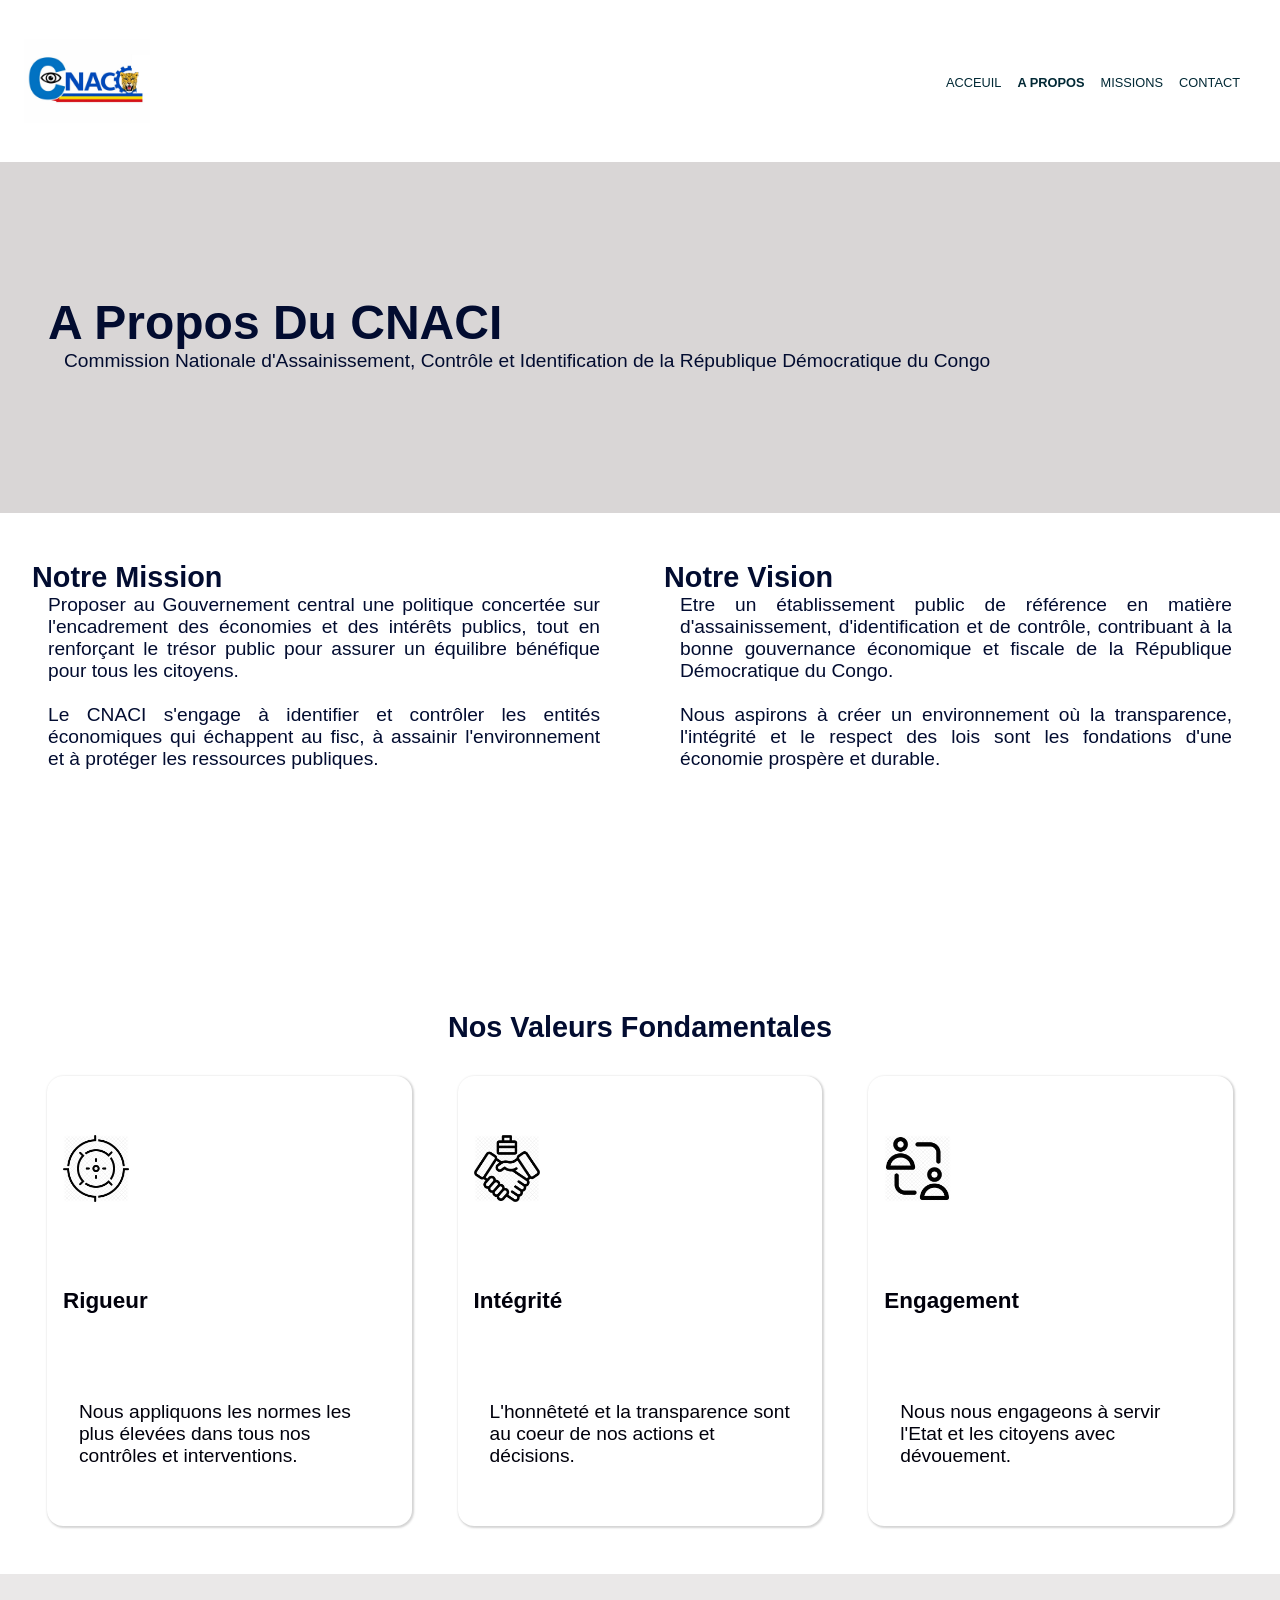
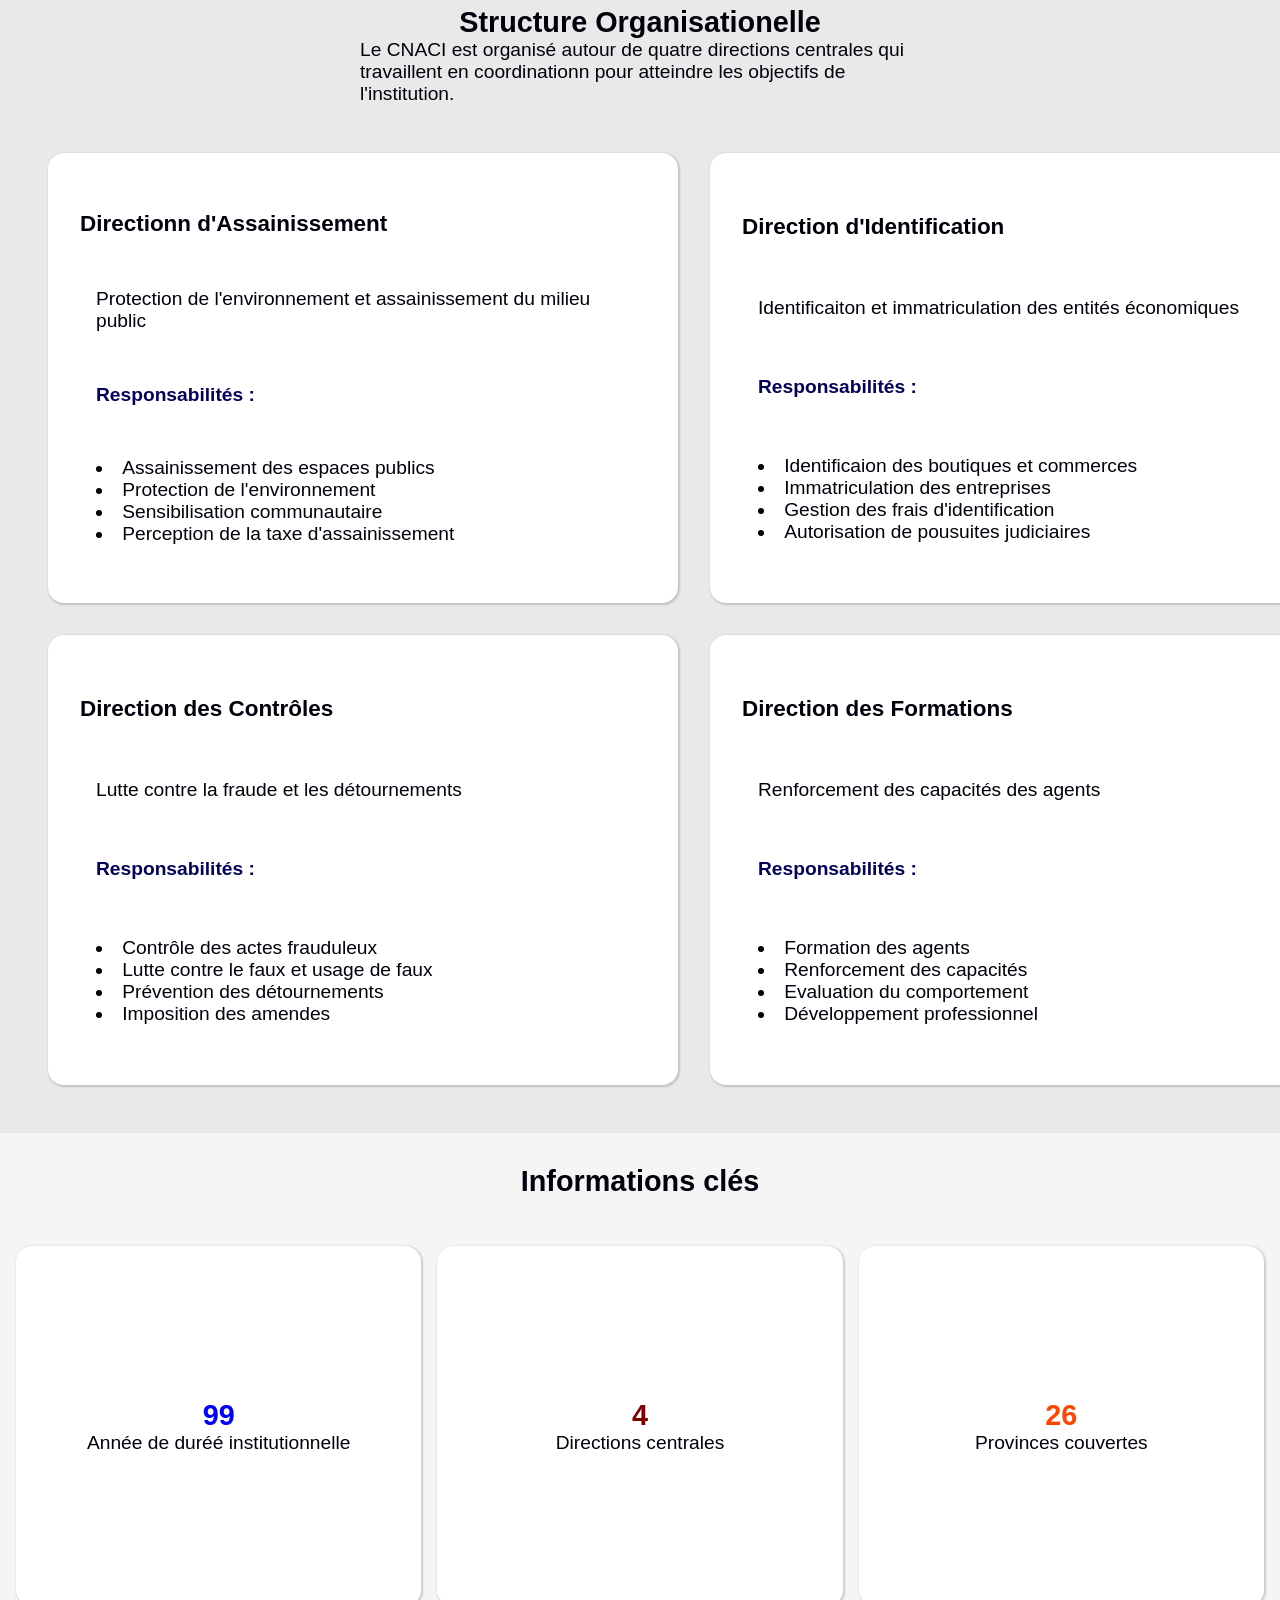
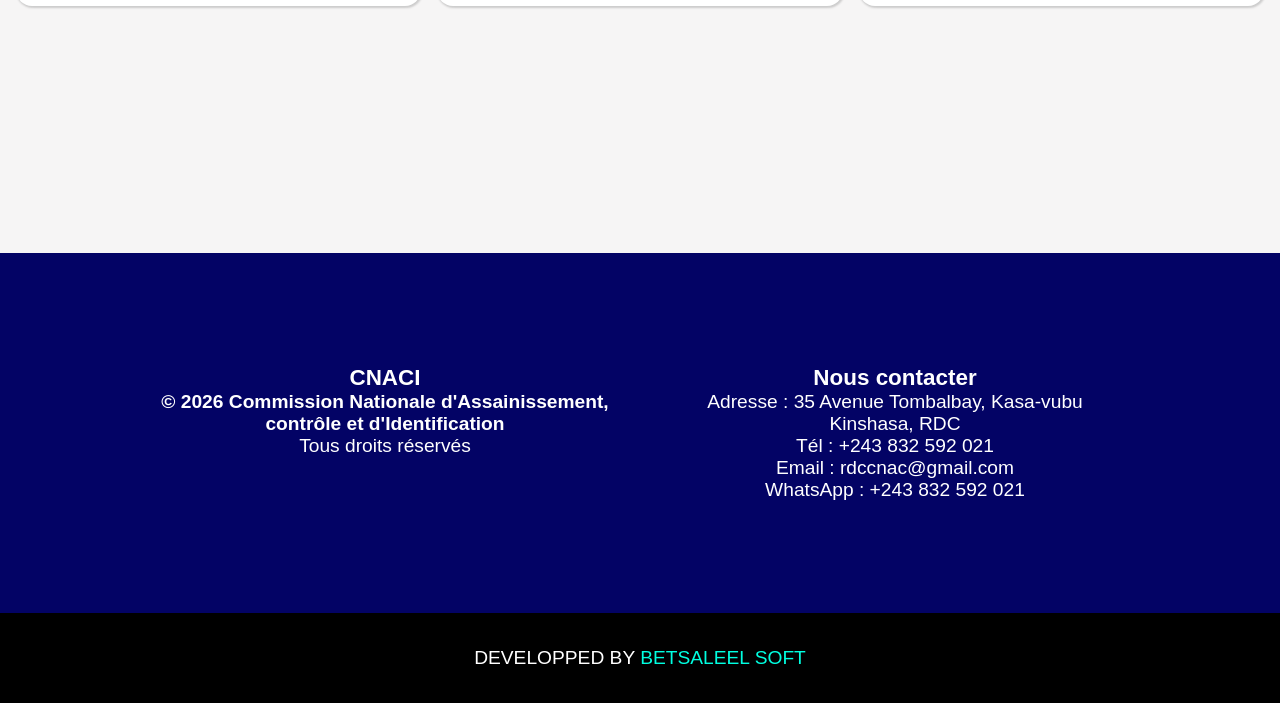
==== about.html @ 06b246e0 "Add files via upload" ====
<!DOCTYPE html>
<html lang="fr">
<head>
    <meta charset="UTF-8">
    <meta name="viewport" content="width=device-width, initial-scale=1.0, maximum-scale=1.0, user-scalable=no">
    <title>CNACI</title>
    <link rel="shortcut icon" href="CNAC.jpg" type="image/x-icon">
    <link rel="stylesheet" href="style.css">
    <script src="script.js" defer></script>
</head>
<body>
    <div id="loading" class="loading">
        <img src="Loading_icon.gif" alt="">
    </div>
    <header class="header">
        <div>
            <img src="CNAC.jpg" alt="logo_centre">
            <h2 id="titre"> CNACI</h2>
        </div>
        <nav class="navBar">
            <ul>
                <li>
                    <a href="index.html" >Acceuil</a>
                </li>
                <li>
                    <a href="about.html" style="font-weight: 600;">A propos</a>
                </li>
                <li>
                    <a href="mission.html">Missions</a>
                </li>
                <li>
                    <a href="contact.html">Contact</a>
                </li>
            </ul>
        </nav>
        <nav id="mySidenav" class="sideNav">
            <div>
                <a href="index.html">Accueil</a>
            </div>
            <div class="active-link">
                <a href="about.html">A propos</a>
            </div>
            <div>
                <a href="mission.html">Missions</a>
            </div>
            <div>
                <a href="contact.html">Contact</a>
            </div>
        </nav>
        <img id="sideNav" src="menu.png" alt="" class="menu" onclick="openNav()"></header>
    <main id="" class="main">
        <section class="about">
            <div class="header-about">
                <h1>A Propos Du CNACI</h1>
                <p>Commission Nationale d'Assainissement, Contrôle et Identification de la République Démocratique du Congo</p>
            </div>
            <div class="detail-about">
                <div class="detail-item">
                    <h2>Notre Mission</h2>
                    <p>Proposer au Gouvernement central une politique concertée sur l'encadrement des économies et des intérêts publics, tout en renforçant le trésor public pour assurer un équilibre bénéfique pour tous les citoyens.</p>
                    <br>
                    <p>Le CNACI s'engage à identifier et contrôler les entités économiques qui échappent au fisc, à assainir l'environnement et à protéger les ressources publiques.</p>
                </div>
                <div class="detail-item">
                    <h2>Notre Vision</h2>
                    <p>Etre un établissement public de référence en matière d'assainissement, d'identification et de contrôle, contribuant à la bonne gouvernance économique et fiscale de la République Démocratique du Congo.</p>
                    <br>
                    <p>Nous aspirons à créer un environnement où la transparence, l'intégrité et le respect des lois sont les fondations d'une économie prospère et durable.</p>
                </div>
            </div>
            <div class="detail-valeur">
                <div class="header-detail-valeur">
                    <h1>Nos Valeurs Fondamentales</h1>
                </div>
                <div class="container-detail-valeur">
                    <div>
                        <img src="rigueur.webp" alt="">
                        <h3>Rigueur</h3>
                        <p>Nous appliquons les normes les plus élevées dans tous nos contrôles et interventions.</p>
                    </div>
                    <div>
                        <img src="integrite.webp" alt="">
                        <h3>Intégrité</h3>
                        <p>L'honnêteté et la transparence sont au coeur de nos actions et décisions.</p>
                    </div>
                    <div>
                        <img src="engagement.webp" alt="">
                        <h3>Engagement</h3>     
                        <p>Nous nous engageons à servir l'Etat et les citoyens avec dévouement.</p>
                    </div>
                </div>
            </div>
            <div class="structure">
                <div class="structure-title">
                    <h2>Structure Organisationelle</h2>
                    <p>Le CNACI est organisé autour de quatre directions centrales qui travaillent en coordinationn pour atteindre les objectifs de l'institution.</p>
                </div>
                <div class="directions-generales">
                    <div>
                        <h3>Directionn d'Assainissement</h3>
                        <p>Protection de l'environnement et assainissement du milieu public</p>
                        <p style="color: rgb(3, 3, 90); font-weight: bold;">Responsabilités :</p>
                        <ul>
                            <li>Assainissement des espaces publics</li>
                            <li>Protection de l'environnement</li>
                            <li>Sensibilisation communautaire</li>
                            <li>Perception de la taxe d'assainissement</li>
                        </ul>
                    </div>
                    <div>
                        <h3>Direction d'Identification</h3>
                        <p>Identificaiton et immatriculation des entités économiques</p>
                        <p style="color: rgb(3, 3, 90); font-weight: bold;">Responsabilités :</p>
                        <ul>
                            <li>Identificaion des boutiques et commerces</li>
                            <li>Immatriculation des entreprises</li>
                            <li>Gestion des frais d'identification</li>
                            <li>Autorisation de pousuites judiciaires</li>
                        </ul>
                    </div>
                    <div>
                        <h3>Direction des Contrôles</h3>
                        <p>Lutte contre la fraude et les détournements</p>
                        <p style="color: rgb(3, 3, 90); font-weight: bold;">Responsabilités :</p>
                        <ul>
                            <li>Contrôle des actes frauduleux</li>
                            <li>Lutte contre le faux et usage de faux</li>
                            <li>Prévention des détournements</li>
                            <li>Imposition des amendes</li>
                        </ul>
                    </div>
                    <div>
                        <h3>Direction des Formations</h3>
                        <p>Renforcement des capacités des agents</p>
                        <p style="color: rgb(3, 3, 90); font-weight: bold;">Responsabilités :</p>
                        <ul>
                            <li>Formation des agents</li>
                            <li>Renforcement des capacités</li>
                            <li>Evaluation du comportement</li>
                            <li>Développement professionnel</li>
                        </ul>
                    </div>
                </div>
            </div>
            <div class="informations-cles">
                <div class="information-title">
                    <h2>Informations clés</h2>
                </div>
                <div class="informations-containers">
                    <div>
                        <h1 style="color: blue;">99</h1>
                        <p>Année de duréé institutionnelle</p>
                    </div>
                    <div>
                        <h1 style="color: maroon;">4</h1>
                        <p>Directions centrales</p>
                    </div>
                    <div>
                        <h1 style="color: orangered;">26</h1>
                        <p>Provinces couvertes</p>
                    </div>
                </div>
            </div>
        
        </section>
         </main>
         <footer class="footer">
            <div class="container-1">
                <div class="container-2">
                    <h3>CNACI</h3>
                    <p>
                        <strong>&copy; 2026 Commission Nationale d'Assainissement, contrôle et d'Identification</strong>
                    </p>
                    <p>Tous droits réservés</p>
                </div>
                <div class="container-2">
                    <h3>Nous contacter</h3>
                    <p>Adresse : 35 Avenue Tombalbay, Kasa-vubu <br> Kinshasa, RDC</p>
                    <p>Tél : +243 832 592 021</p>
                    <p>Email : rdccnac@gmail.com</p>
                    <a href="https://wa.me/+243832592021" style="margin: 0 5px; text-decoration: none;">WhatsApp : +243 832 592 021</a>
                </div>
              
            </div>
            <div class="container-3">
                <p>Developped by <span style="color: rgb(0, 255, 225); cursor: pointer;" onclick="BetsaleelSoft()">Betsaleel Soft</span> </p>
            </div>
            </footer>
</body>
</html>
---- style.css ----
* {
    box-sizing: border-box;
    padding: 0;
    margin: 0;
}
html  {
    scroll-behavior: smooth;
    transition: 0.1s;
}
body {
    width: 100%;
    background-color: white;
    font-family: 'Segoe UI', Tahoma, Geneva, Verdana, sans-serif;
    font-weight: 200;
    color: rgb(1, 1, 12);
    font-size: 1.2rem;
}
.loading {
    background-color: white;
    display: flex;
    flex-direction: column;
    justify-content: center;
    align-items: center;
    height: 100vh;
    width: 100%;
    position:fixed;
    z-index: 100;
    top: 0;
}
.loading > img {
    width: 90%;
}

.header {
    z-index: 1;
    top: 0;
    position: fixed;
    width: 100%;
    height: 18vh;
    background-color: white;
    display: flex;
    flex-direction: row;
    justify-content: space-evenly;
    align-items: center;
    gap: 3rem;
    padding: 0.5rem;
}
#titre {
    display: none;
}
.header > div {
    display: flex;
    flex-direction: row;
    align-items: center;
    gap: 1rem;
    padding-left: 1rem;
}
.header > div > img {
    width: 15%;
}
.header > div > h2 {
    font-size: 1.2rem;
}
.navBar {
    padding: 2rem;
}
.navBar > ul {
    display: flex;
    flex-direction: row;
    justify-content: center;
    align-items: center;
    gap: 1rem;
    list-style: none;
}
.navBar > ul > li {
    text-wrap: nowrap;
}
.navBar > ul > li > a {
    text-decoration: none;
    color: rgb(2, 41, 53);
    text-transform: uppercase;
    font-family: inherit;
    font-size: 0.8rem;
    font-weight: 300;
    transition: 0.2s;
}
.navBar > ul > li > a:hover {
    color: rgb(53, 5, 2);
}
.menu {
    display: none;
}
.sideNav {
    display: none;
}
.active {
    font-size: 1.3rem;
    font-weight: 700;
}
#background-carousel {
    position: relative;
    min-height: 100vh;
    width: 100%;
    background-size: cover;
    background-position: center;
    transition: background-image 1s ease-in-out;
}
.acceuil {
    width: 100%;
    background-color: rgba(18, 17, 17, 0.845);
    margin-top: 18vh;
    min-height: 82vh;
    display: flex;
    flex-direction: row;
    justify-content: flex-end;
    align-items: center;
}
.home-text {
    display: flex;
    flex-direction: column;
    justify-content: center;
    align-items: start;
    padding: 0.5rem;
    margin-right: 10rem;
    height: 60vh;
    width: 70%;
    color: white;
    position: relative;
    -webkit-animation-name: animateright;
    -webkit-animation-duration: 2s;
    animation-name: animateright;
    animation-duration: 2s
}
.home-text > h1 {
    color: white;
    text-transform: uppercase;
    text-wrap: nowrap;
}
.sous-home-text {
    position: relative;
    -webkit-animation-name: animatebottom;
    -webkit-animation-duration: 2s;
    animation-name: animatebottom;
    animation-duration: 2s
}
.sous-home-text > h1 {
    padding-top: 1rem;
    color: white;
    text-transform: uppercase;
    font-weight: 200;
}
.home-text > button {
    margin-top: 1rem;
    height: 10vh;
    width: 40%;
    text-transform: uppercase;
    border: none;
    background-color: white;
    border-radius: 0.6rem;
    font-family: 'Segoe UI', Tahoma, Geneva, Verdana, sans-serif;
    position: relative;
    -webkit-animation-name: animateright;
    -webkit-animation-duration: 2s;
    animation-name: animateright;
    animation-duration: 2s;
    transition: 0.4s;
}
.home-text > button:hover {
    background-color: black;
    color: white;
}
.home-commission {
    width: 100%;
    background-color: white;
    height: 50vh;
    display: flex;
    flex-direction: row;
    justify-content: space-between;
    align-items: center;
    
}
.cnaci-logo {
    background-color: rgb(255, 255, 255);
    width: 100%;
    height: 50vh;
    display: flex;
    flex-direction: row;
    justify-content: space-evenly;
    align-items: center;
    gap: 2rem;
    padding: 1rem;
    animation: reveal linear;
    animation-timeline:view();
    animation-range-start: cover 0% ;
    animation-range-end: contain 20%;
}
.cnaci-logo > img {
    width: 30%;
}
.cnaci-logoenu {
    padding: 1rem;
    height: 50vh;
    width: 40%;
    display: flex;
    flex-direction: column;
    justify-content: center;
    align-items: flex-start;
    text-transform: capitalize;
}
.cnaci-logoenu > h1 {
    text-transform: uppercase;
    font-weight: 200;
}
.cnaci-logoenu > p {
   font-weight: 200;
}
.container-home {
    background-color: rgb(246, 246, 246);
    min-height: 100vh;
    display: flex;
    flex-direction: column;
    align-items: center;
    padding: 1rem;
    gap: 1rem;
}
.title-container-home {
    display: flex;
    flex-direction: column;
    justify-content: center;
    align-items: center;
    text-align: center;
    width: 50%;
    animation: reveal linear;
    animation-timeline:view();
    animation-range-start: cover 0% ;
    animation-range-end: contain 20%;
}
.containers-to-about {
    display:grid ;
    grid-template-columns: repeat(2, 70vh);
    justify-content: space-around;
    align-items: center;
    gap: 3rem;  
    padding: 2rem;
}
.containers-to-about > div {
    color: rgb(2, 12, 48);
    background-color: rgba(220, 217, 217, 0.872);
    display: flex;
    flex-direction: column;
    justify-content: space-evenly;
    align-items: flex-start;
    padding-bottom: 1rem;
    gap: 1rem;
    width: 90%;
    border-radius: 1rem;
}
.containers-to-about > div > img {
    width: 100%;
    border-radius: 1rem 1rem 0rem 0rem ;
    height: 45vh;    
}
.containers-to-about > div > h3, p, button {
    padding-left: 1rem;
    padding-right: 1rem;
}
.containers-to-about > div > button {
    background: none;
    border: none;
    font-size: 1.2rem;
    font-family: 'Segoe UI', Tahoma, Geneva, Verdana, sans-serif;
    color: blue;
    cursor: pointer;
}
.directeur-about {
    background-color: white;
    height: fit-content;
    width: 100%;
    display: flex;
    flex-direction: row;
    gap: 1rem;
    padding: 1rem;
}
.directeur-about > img {
    width:30%;
}
.directeur-about > div {
    width: 50%;
    text-align: justify;
    padding: 1rem;
}
.mission {
    background-color: white;
    min-height: 100vh;
    display: flex;
    flex-direction: column;
    gap: 2rem;
}
.header-mission {
    margin-top: 17vh;
    min-height: 40vh;
    width: 100%;
    background-color: rgb(217, 214, 214);
    display: flex;
    flex-direction: column;
    align-items: flex-start;
    justify-content: center;
    color: rgb(2, 12, 48);
    padding-left: 3rem;
}
.header-mission > h1 {
    font-size: 3rem;
    position: relative;
    -webkit-animation-name: animatebottom;
    -webkit-animation-duration: 2s;
    animation-name: animatebottom;
    animation-duration: 1s
}
.header-mission > p {
    font-size: 1.2rem;
    position: relative;
    -webkit-animation-name: animatebottom;
    -webkit-animation-duration: 2s;
    animation-name: animatebottom;
    animation-duration: 1s
}
.assaini-mission {
    min-height: 100vh;
    padding: 1rem;
    position: relative;
    -webkit-animation-name: animatebottom;
    -webkit-animation-duration: 2s;
    animation-name: animatebottom;
    animation-duration: 2s
}
.assaini-mission > h1 {
    padding: 1rem;
}
.assaini-mission > ul {
    padding-left: 1rem;
    list-style: inside circle;
}
.assaini-mission > ul > li  {
    animation: reveal linear;
    animation-timeline:view();
    animation-range-start: cover 0% ;
    animation-range-end: contain 20%;
}
.ass-mission {
    display: flex;
    flex-direction: row;
    justify-content: flex-start;
    align-items: center;
    gap: 1rem;
    padding:  1rem;
    margin: 0 2rem;
    animation: reveal linear;
    animation-timeline:view();
    animation-range-start: cover 0% ;
    animation-range-end: contain 20%;
}
.ass-mission > img {
    width: 4%;
    border-radius: 0.5rem;
}
.ass-mission > h1 {
    font-size: 1.9rem;
}
.ass-txt {
    padding-left: 3rem;
    width: 50%;
}
.sub-item-ass {
    display: flex;
    flex-direction: row;
    justify-content: flex-start;
    align-items: center;
    animation: reveal linear;
    animation-timeline:view();
    animation-range-start: cover 0% ;
    animation-range-end: contain 20%;
}
.sub-item-ass > img {
    width:3%;
}
.ass-last-content {
    background-color: rgb(241, 240, 240);
    border-radius:1rem;
    height: 35vh;
    width: 40%;
    margin:1rem ;
    padding: 2rem;
}
.last-bar {
    border: 1px solid rgba(1, 1, 17, 0.338);
}
.demand-question {
    background-color: rgb(217, 214, 214);
    width: 100%;
    min-height: 40vh;
    color: rgb(2, 12, 48);
    display: flex;
    flex-direction: column;
    justify-content: center;
    align-items: center;
}
.demand-question > h2 {
    font-size: 2.5rem;
}
.demand-question > p {
    font-size: 1.3rem;
}
#background-domaine {
    height: 65vh;
    width: 40%;
    display: flex;
    flex-direction: column;
    justify-content: center;
    align-items: center;
    overflow: hidden;
}

#about {
    background-position: left;
    background-repeat: no-repeat;
    background-size: cover;
    background-attachment: fixed;
    width: 100%;
}
.about {
    background-color: rgba(255, 255, 255, 0.845);
    display: flex;
    flex-direction: column;
}
.header-about {
    margin-top: 17vh;
    min-height: 40vh;
    width: 100%;
    background-color: rgb(217, 214, 214);
    display: flex;
    flex-direction: column;
    align-items: flex-start;
    justify-content: center;
    color: rgb(2, 12, 48);
    padding-left: 3rem;
}
.header-about > h1 {
    font-size: 3rem;
    position: relative;
    -webkit-animation-name: animatebottom;
    -webkit-animation-duration: 2s;
    animation-name: animatebottom;
    animation-duration: 1s
}
.header-about > p {
    font-size: 1.2rem;
    position: relative;
    -webkit-animation-name: animatebottom;
    -webkit-animation-duration: 2s;
    animation-name: animatebottom;
    animation-duration: 1s
}
.detail-about {
    width: 100%;
    display: flex;
    flex-direction: row;
    justify-content: center;
    align-items: center;
    gap: 1rem;
    padding: 1rem;
}
.detail-item {
    width: 100%;
    height: 50vh;
    padding: 2rem 1rem;
    text-align: justify;
    color: rgb(2, 12, 48);
    position: relative;
    -webkit-animation-name: animatebottom;
    -webkit-animation-duration: 2s;
    animation-name: animatebottom;
    animation-duration: 2s
}
.detail-valeur {
    padding: 1rem;
    gap: 1rem;
    width: 100%;
    display: flex;
    flex-direction: column;
}
.header-detail-valeur {
    display: flex;
    flex-direction: column;
    justify-content: center;
    align-items: center;
    color: rgb(2, 12, 48);
    animation: reveal linear;
    animation-timeline:view();
    animation-range-start: cover 0% ;
    animation-range-end: contain 20%;
}
.container-detail-valeur {
    display: flex;
    flex-direction: row;
    justify-content: space-around;
    align-items: center;
    gap: 1rem;
    padding: 1rem;
}
.container-detail-valeur > div {
    border-radius: 1rem;
    height: 50vh;
    width: 30%;
    box-shadow: 1px 1px 2px 1px rgba(50, 50, 50, 0.208);
    display: flex;
    flex-direction: column;
    justify-content: space-around;
    align-items: flex-start;
    padding: 1rem;
    margin-bottom: 1rem;
    animation: reveal linear;
    animation-timeline:view();
    animation-range-start: cover 0% ;
    animation-range-end: contain 20%;
}
.container-detail-valeur > div > img {
    width: 20%;
}
.structure {
    background-color: rgba(217, 214, 214, 0.559);
    min-height: 100vh; 
    display: flex;
    flex-direction: column;
    align-items: center;
    padding: 1rem;
}
.structure-title {
    width: 50%;
    display: flex;
    flex-direction: column;
    justify-content: center;
    align-items: center;
    padding: 1rem;
    animation: reveal linear;
    animation-timeline:view();
    animation-range-start: cover 0% ;
    animation-range-end: contain 20%;
}
.directions-generales {
    width: 100%;
    min-height: 100vh;
    display:grid ;
    grid-template-columns: repeat(2, 70vh);
    justify-content: space-around;
    align-items: center;
    gap: 2rem;  
    padding: 2rem;

}
.directions-generales > div {
    background-color: white;
    height: 50vh;
    border-radius: 1rem;
    box-shadow: 1px 1px 2px 1px rgba(50, 50, 50, 0.208);
    display: flex;
    flex-direction: column;
    justify-content: space-around;
   align-items: flex-start; 
   padding: 2rem;
}
.directions-generales > div > ul {
    padding-left: 1rem;
    list-style: inside;
}
.informations-cles {
    background-color: rgb(246, 245, 245);
    width: 100%;
    min-height: 80vh;
}
.information-title {
    text-align: center;
    padding: 2rem;
}
.informations-containers {
    display: flex;
    flex-direction: row;
    justify-content: center;
    gap: 1rem;
    padding: 1rem;
}
.informations-containers > div {
    background-color: white;
    border-radius: 1rem;
    box-shadow: 1px 1px 2px 1px rgba(50, 50, 50, 0.208);
    height: 40vh;
    width: 100%;
    display: flex;
    flex-direction: column;
    justify-content: center;
    align-items: center;
}
.contact {
    min-height: 100vh;
    display: flex;
    flex-direction: column;
   
}
.header-contact {
    margin-top: 17vh;
    min-height: 40vh;
    width: 100%;
    background-color: rgb(217, 214, 214);
    display: flex;
    flex-direction: column;
    align-items: flex-start;
    justify-content: center;
    color: rgb(2, 12, 48);
    padding-left: 3rem;
}
.header-contact > h1 {
    font-size: 3rem;
    position: relative;
    -webkit-animation-name: animatebottom;
    -webkit-animation-duration: 2s;
    animation-name: animatebottom;
    animation-duration: 1s
}
.header-contact > p {
    font-size: 1.3rem;
    position: relative;
    -webkit-animation-name: animatebottom;
    -webkit-animation-duration: 2s;
    animation-name: animatebottom;
    animation-duration: 2s
}
.main-contact {
    background-color: rgb(255, 255, 255);
    display:grid ;
    grid-template-columns: repeat(2, 70vh);
    justify-content: center;
    align-items: center;
    gap: 1rem;  
    padding: 2rem;   
}
.main-contact > div {
    color: rgb(1, 1, 27);
    height: 40vh;
    width: 100%;
    background-color: rgb(255, 255, 255);
    border-radius: 1rem;
    box-shadow: 1px 1px 2px 1px rgba(50, 50, 50, 0.208);
    display: flex;
    flex-direction: column;
    justify-content: center;
    align-items: center;
    font-size: 1rem;
    gap: 1rem;
}
.main-contact > div > img {
    width: 10%;
}
.main-contact > div > p {
    text-align: center;
}
.direction-contact {
    background-color: rgba(246, 244, 244, 0.973);
    display:grid ;
    grid-template-columns: repeat(2, 70vh);
    justify-content: center;
    align-items: center;
    gap: 1rem;  
    padding: 1.5rem;
}
.direction-item {
    min-height: 30vh;
    background-color: rgb(255, 255, 255);
    width: 100%;
    border-radius: 0.7rem;
    padding: 4rem 3rem;
    gap: 1rem;
    box-shadow: 1px 1px 2px 1px rgba(50, 50, 50, 0.208); 
}
.direction-item > h2 {
    font-size: 1.4rem;
}
.sub-item {
    padding: 0.2rem;
    display: flex;
    flex-direction: row;
    gap: 0.5rem;
    margin-left:1rem ;
}
.sub-item > img {
    width: 10%;
}
.footer {
    width: 100%;
    background-color: rgb(8, 8, 14);
    background-color: rgb(3, 3, 101);
    min-height: 50vh;
    color: white;
    display: flex;
    flex-direction: column;
    justify-content: center;
    align-items: center;
}
.container-1 {
    max-width: 1000px;
    margin: auto;
    display: flex;
    flex-wrap: wrap;
    justify-content: space-between;
    gap: 20px;
    text-align: center;
}
.container-2 {
    flex: 1 1 250px;
}
.container-2 > a {
    color: white;
}
.container-3 {
    background-color: black;
    width: 100%;
    height: 10vh;
    display: flex;
    flex-direction: column;
    justify-content: center;
    align-items: center;
}
.container-3 > p {
    font-family: 'Segoe UI', Tahoma, Geneva, Verdana, sans-serif;
    font-weight: 300;
    text-transform: uppercase;
}
/* Tablette */
@media screen {
    
}
/* RESPONSIVE DESIGN FOR MOBILE */
@media (max-width:475px) {
    .header {
        width: 100%;
        height: 15vh;
    }
    .header > div {
        gap: 0.2rem;
    }
    .header > div > h2 {
        display: none;
    }
    .header > div > img {
        width: 45%;
    }
    .navBar {
        display: none;
    }
    .menu {
        display: block;
        width: 14%;
        padding: 0.5rem;
        border-radius: 0.2rem;
    }
    .sideNav {
        height: 90vh;
        width: 0%;
        position: fixed;
        top:15vh;
        left: 0;
        background-color: white;
        overflow-x: hidden ;
        border-radius: 0em  0em 0em 0em;
        transition:0.1s ;
        z-index: 1;
        display: flex;
        flex-direction: column;
}
    .sideNav > div {
        font-weight: bold;
        display: flex;
        flex-direction: column;
        justify-content: center;
        align-items: flex-start;
        border-bottom: 1px solid black;
        width: 100%;
        cursor: pointer;

}
    .active-link {
       background-color: rgb(228, 228, 236);
    }
    .sideNav > div > a {
        padding: 0.9rem;
        text-wrap: nowrap;
        font-size: 1.2rem;
        font-weight: 300;
        font-family: 'Segoe UI', Tahoma, Geneva, Verdana, sans-serif;
        text-decoration: none;
        color: rgb(1, 4, 23);
    }
    #background-carousel {
        background-position: center;
    }
    .acceuil {
        margin-top: 15vh;
        min-height: 85vh;
        flex-direction: column;
        justify-content: center;
        align-items: center;
    }
    .home-text {
        min-height: 85vh;
        padding: 0rem;
        margin-right: 5rem;
    }
    .home-text > h1 {
        text-wrap: wrap;
    }
    .sous-home-text {
        width:300px;
    }
    .home-text > button {
        width: 100%;
        height: 7vh;
    }
    .form-connexion {
        border: 2px solid yellow;
        width: 90%;
        position: relative;
        -webkit-animation-name: animateright;
        -webkit-animation-duration: 1s;
        animation-name: animateright;
        animation-duration: 1s;
    }
    .home-commission {
        min-height: 85vh;
    }
    .cnaci-logo {
        position: relative;
        flex-direction: column;
        height: fit-content;
        gap: 0;
        max-height: 85vh;
    }
    .cnaci-logo > img {
        width: 90%;
        min-width: 50%;
    }
    .cnaci-contenu {
        width: 100%;
        text-align: center;
        gap: 1rem;
        display: flex;
        flex-direction: column;
        align-items: center;
    }
    .title-container-home {
        width: 100%;
    }
    .containers-to-about  {
        width: 100%;
        display: flex;
        flex-direction: column;
        padding: 1rem;
    }
    .containers-to-about > div {
        width: 100%;
    }
    .containers-to-about > div > img {
        height: 35vh;

    }
    .containers-to-about > div > p {
        padding-right: 1rem;
    }
    .background-domaine > img {
        width: 90%;
        height: 40vh;
    }
    .directeur-about {
      flex-direction: column;
      border: 2px solid blue;
    }
    .directeur-about > img {
        width:100%;
    }
    .directeur-about > div {
       width: 100%;
       padding: 0rem;
    }
    .about {
        height:fit-content;
    }
    .header-about {    
        gap: 1rem;
        margin-top: 15vh;
        padding-left: 1rem;
        padding-right: 0.5rem;
        flex-direction: column;
        height: fit-content;
    }
    .header-about > h1 {
        font-size: 2rem;
        color: blue;
    }

    .detail-about {
        flex-direction: column;
        padding: 1rem;
    }
    .detail-item {
        padding: 0rem ;
        margin: 1rem;
        height: fit-content;
    }
    .detail-item > p {
        padding: 0rem;
    }
    .container-detail-valeur {
        display: flex;
        flex-direction: column;
        padding: 0rem;
    }
    .container-detail-valeur > div {
        width: 100%;
        height: fit-content;
        gap: 2rem;
    }
    .structure {
        gap: 1rem;
    }
    .structure-title {
        width: 100%;
    }
    .directions-generales {
        display: flex;
        flex-direction: column;
        padding: 0;
    }
    .directions-generales > div {
        width: 100%;
        justify-content: center;
        gap: 1rem;
        height: fit-content;
    }
    .informations-containers {
        display: flex;
        flex-direction: column;
    }
    .informations-containers > div {
        height: 30vh;
    }
    .header-mission {
        margin-top: 15vh;
        padding-left: 1rem;
    }
    .header-mission > h1 {
            font-size: 2rem;
            color: blue;
    }
    .assaini-mission {
        height: fit-content;
        display: flex;
        flex-direction: column;
        gap: 0.2rem;
    }
    .ass-mission {
        margin: 0;
    }
    .ass-txt {
        width: 100%;
    }
    .ass-mission > img {
        width: 20%;
    }
    .ass-last-content {
        width: 100%;
        margin: 0;
        padding: 1.7rem;
        height: fit-content;
        margin-top: 0.5rem;
        margin-bottom: 0.5rem;
    }
    .demand-question {
        padding: 2rem 1rem;
        text-align: center;
        min-height: fit-content;
    }
    .header-contact {
        margin-top: 15vh;
        padding: 1rem;
    }
    .header-contact > h1 {
        font-size: 2rem;
        color: blue;
    }
    .main-contact {
        display: flex;
        flex-direction: column;
        padding: 0.5rem;
    }
    .main-contact > div {
        height: 30vh;
        width: 95%;
    }
    .direction-contact {
        display: flex;
        flex-direction: column;
    }
    .sub-item > p {
        text-align: center;
    }
    .footer {
        min-height: 85vh;
    }
}


/* Animation */
@-webkit-keyframes animatebottom {
    from {
          bottom:-60px;
          opacity:0
       }
    to {
      bottom:0px;
      opacity:1 ;
      }
}
@keyframes animatebottom {
    from{
          bottom:-60px;
          opacity:0
    }
    to{
          bottom:0;
          opacity:1
    }
}
@-webkit-keyframes animateright {
    from {
        right: -50px;
        opacity: 0;
    }
    to {
        right: 0px;
        opacity: 1;
    }
}
@keyframes animateright {
    from {
        right: -50px;
        opacity: 0;
    }
    to {
        right: 0px;
        opacity: 1;
    }
}
@keyframes reveal {
    from {
        transform: scale(0);
        opacity: 0;
    }
    to {
        transform: scale(1);
        opacity: 1;
    }
}
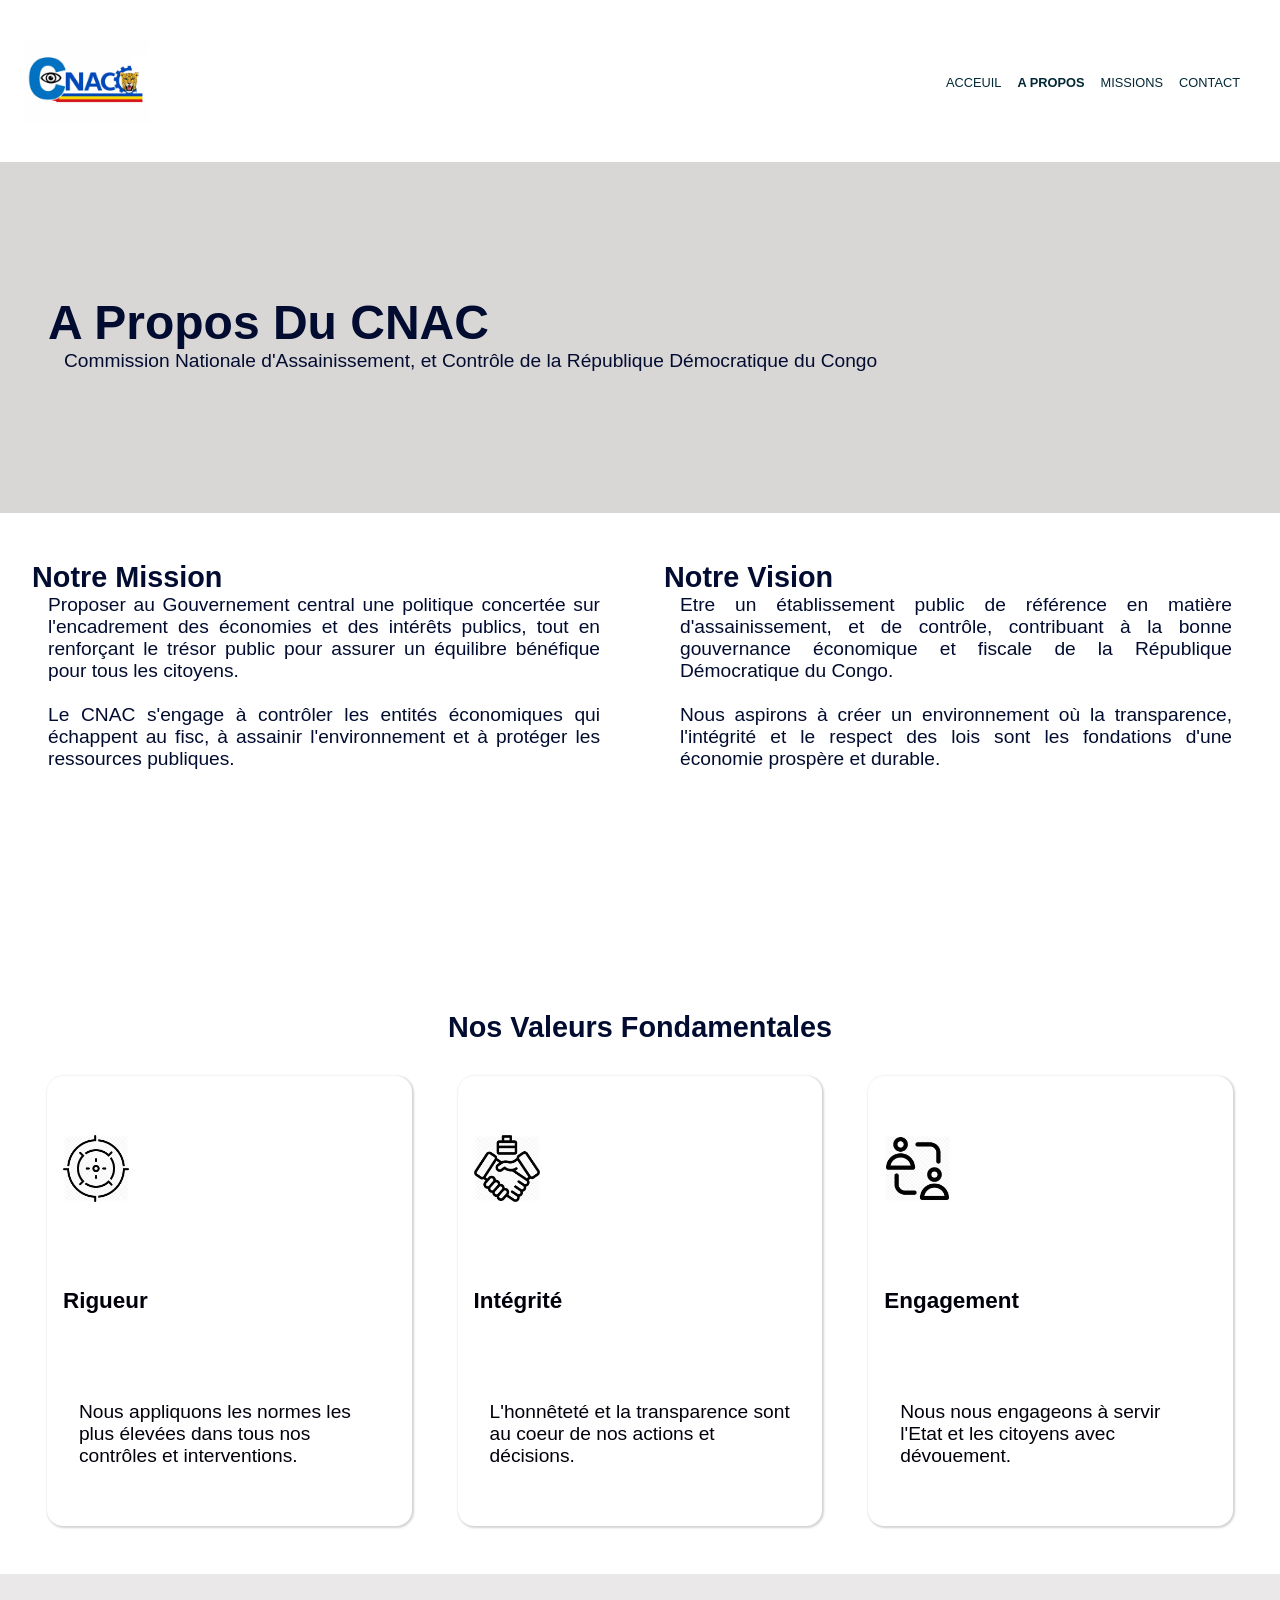
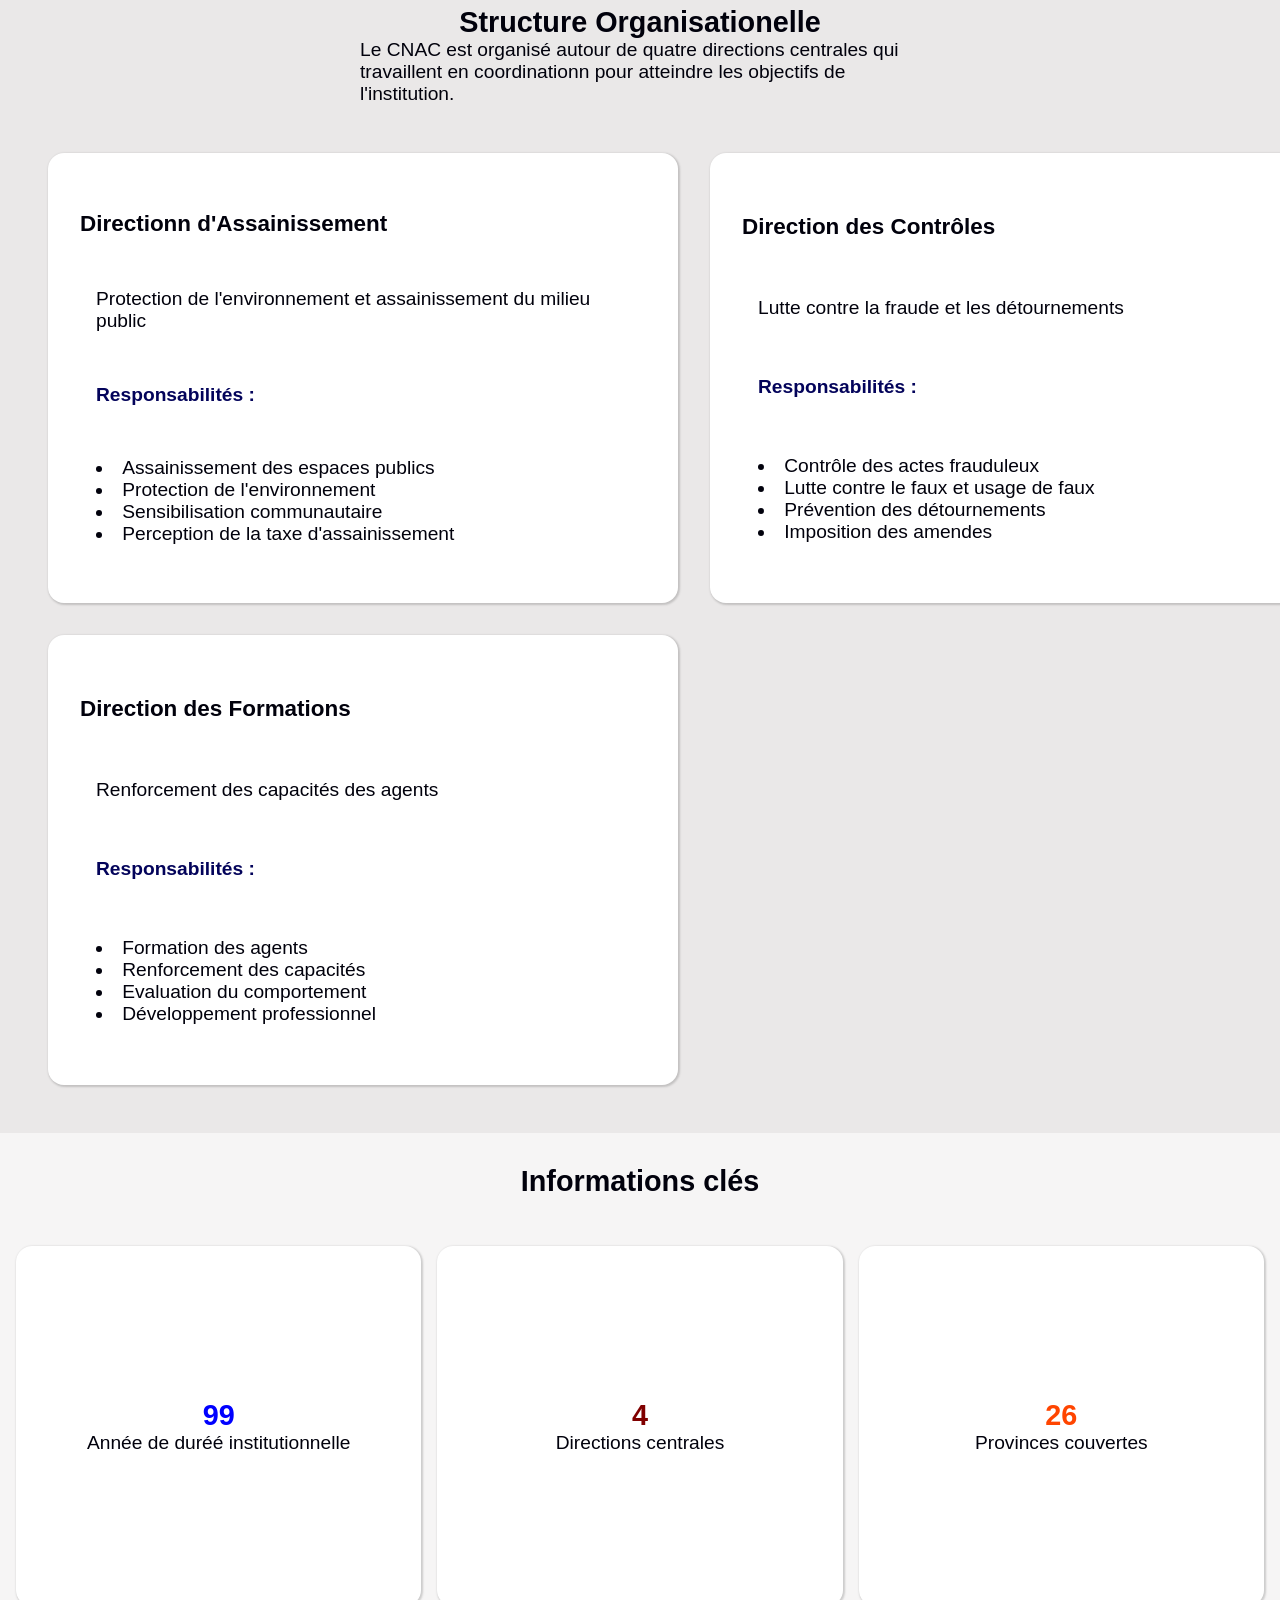
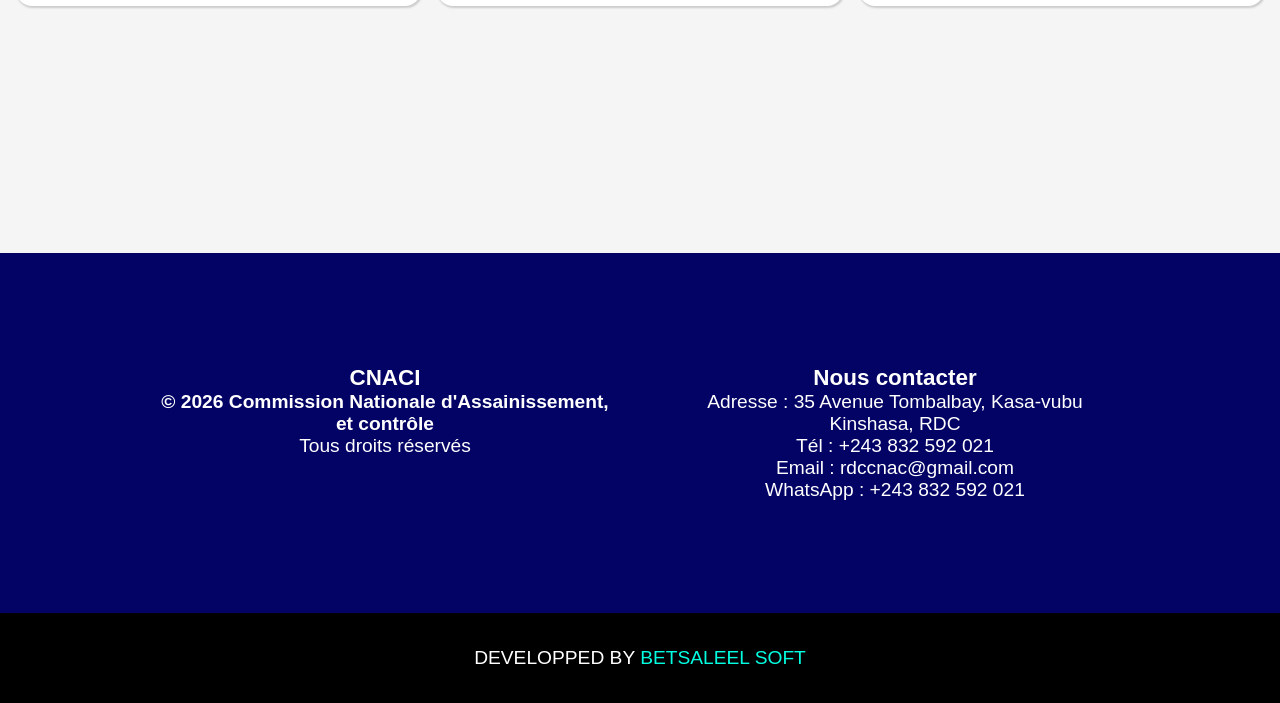
==== commit e8003228: "Add files via upload" ====
--- a/about.html
+++ b/about.html
@@ -1,190 +1,180 @@
-<!DOCTYPE html>
-<html lang="fr">
-<head>
-    <meta charset="UTF-8">
-    <meta name="viewport" content="width=device-width, initial-scale=1.0, maximum-scale=1.0, user-scalable=no">
-    <title>CNACI</title>
-    <link rel="shortcut icon" href="CNAC.jpg" type="image/x-icon">
-    <link rel="stylesheet" href="style.css">
-    <script src="script.js" defer></script>
-</head>
-<body>
-    <div id="loading" class="loading">
-        <img src="Loading_icon.gif" alt="">
-    </div>
-    <header class="header">
-        <div>
-            <img src="CNAC.jpg" alt="logo_centre">
-            <h2 id="titre"> CNACI</h2>
-        </div>
-        <nav class="navBar">
-            <ul>
-                <li>
-                    <a href="index.html" >Acceuil</a>
-                </li>
-                <li>
-                    <a href="about.html" style="font-weight: 600;">A propos</a>
-                </li>
-                <li>
-                    <a href="mission.html">Missions</a>
-                </li>
-                <li>
-                    <a href="contact.html">Contact</a>
-                </li>
-            </ul>
-        </nav>
-        <nav id="mySidenav" class="sideNav">
-            <div>
-                <a href="index.html">Accueil</a>
-            </div>
-            <div class="active-link">
-                <a href="about.html">A propos</a>
-            </div>
-            <div>
-                <a href="mission.html">Missions</a>
-            </div>
-            <div>
-                <a href="contact.html">Contact</a>
-            </div>
-        </nav>
-        <img id="sideNav" src="menu.png" alt="" class="menu" onclick="openNav()"></header>
-    <main id="" class="main">
-        <section class="about">
-            <div class="header-about">
-                <h1>A Propos Du CNACI</h1>
-                <p>Commission Nationale d'Assainissement, Contrôle et Identification de la République Démocratique du Congo</p>
-            </div>
-            <div class="detail-about">
-                <div class="detail-item">
-                    <h2>Notre Mission</h2>
-                    <p>Proposer au Gouvernement central une politique concertée sur l'encadrement des économies et des intérêts publics, tout en renforçant le trésor public pour assurer un équilibre bénéfique pour tous les citoyens.</p>
-                    <br>
-                    <p>Le CNACI s'engage à identifier et contrôler les entités économiques qui échappent au fisc, à assainir l'environnement et à protéger les ressources publiques.</p>
-                </div>
-                <div class="detail-item">
-                    <h2>Notre Vision</h2>
-                    <p>Etre un établissement public de référence en matière d'assainissement, d'identification et de contrôle, contribuant à la bonne gouvernance économique et fiscale de la République Démocratique du Congo.</p>
-                    <br>
-                    <p>Nous aspirons à créer un environnement où la transparence, l'intégrité et le respect des lois sont les fondations d'une économie prospère et durable.</p>
-                </div>
-            </div>
-            <div class="detail-valeur">
-                <div class="header-detail-valeur">
-                    <h1>Nos Valeurs Fondamentales</h1>
-                </div>
-                <div class="container-detail-valeur">
-                    <div>
-                        <img src="rigueur.webp" alt="">
-                        <h3>Rigueur</h3>
-                        <p>Nous appliquons les normes les plus élevées dans tous nos contrôles et interventions.</p>
-                    </div>
-                    <div>
-                        <img src="integrite.webp" alt="">
-                        <h3>Intégrité</h3>
-                        <p>L'honnêteté et la transparence sont au coeur de nos actions et décisions.</p>
-                    </div>
-                    <div>
-                        <img src="engagement.webp" alt="">
-                        <h3>Engagement</h3>     
-                        <p>Nous nous engageons à servir l'Etat et les citoyens avec dévouement.</p>
-                    </div>
-                </div>
-            </div>
-            <div class="structure">
-                <div class="structure-title">
-                    <h2>Structure Organisationelle</h2>
-                    <p>Le CNACI est organisé autour de quatre directions centrales qui travaillent en coordinationn pour atteindre les objectifs de l'institution.</p>
-                </div>
-                <div class="directions-generales">
-                    <div>
-                        <h3>Directionn d'Assainissement</h3>
-                        <p>Protection de l'environnement et assainissement du milieu public</p>
-                        <p style="color: rgb(3, 3, 90); font-weight: bold;">Responsabilités :</p>
-                        <ul>
-                            <li>Assainissement des espaces publics</li>
-                            <li>Protection de l'environnement</li>
-                            <li>Sensibilisation communautaire</li>
-                            <li>Perception de la taxe d'assainissement</li>
-                        </ul>
-                    </div>
-                    <div>
-                        <h3>Direction d'Identification</h3>
-                        <p>Identificaiton et immatriculation des entités économiques</p>
-                        <p style="color: rgb(3, 3, 90); font-weight: bold;">Responsabilités :</p>
-                        <ul>
-                            <li>Identificaion des boutiques et commerces</li>
-                            <li>Immatriculation des entreprises</li>
-                            <li>Gestion des frais d'identification</li>
-                            <li>Autorisation de pousuites judiciaires</li>
-                        </ul>
-                    </div>
-                    <div>
-                        <h3>Direction des Contrôles</h3>
-                        <p>Lutte contre la fraude et les détournements</p>
-                        <p style="color: rgb(3, 3, 90); font-weight: bold;">Responsabilités :</p>
-                        <ul>
-                            <li>Contrôle des actes frauduleux</li>
-                            <li>Lutte contre le faux et usage de faux</li>
-                            <li>Prévention des détournements</li>
-                            <li>Imposition des amendes</li>
-                        </ul>
-                    </div>
-                    <div>
-                        <h3>Direction des Formations</h3>
-                        <p>Renforcement des capacités des agents</p>
-                        <p style="color: rgb(3, 3, 90); font-weight: bold;">Responsabilités :</p>
-                        <ul>
-                            <li>Formation des agents</li>
-                            <li>Renforcement des capacités</li>
-                            <li>Evaluation du comportement</li>
-                            <li>Développement professionnel</li>
-                        </ul>
-                    </div>
-                </div>
-            </div>
-            <div class="informations-cles">
-                <div class="information-title">
-                    <h2>Informations clés</h2>
-                </div>
-                <div class="informations-containers">
-                    <div>
-                        <h1 style="color: blue;">99</h1>
-                        <p>Année de duréé institutionnelle</p>
-                    </div>
-                    <div>
-                        <h1 style="color: maroon;">4</h1>
-                        <p>Directions centrales</p>
-                    </div>
-                    <div>
-                        <h1 style="color: orangered;">26</h1>
-                        <p>Provinces couvertes</p>
-                    </div>
-                </div>
-            </div>
-        
-        </section>
-         </main>
-         <footer class="footer">
-            <div class="container-1">
-                <div class="container-2">
-                    <h3>CNACI</h3>
-                    <p>
-                        <strong>&copy; 2026 Commission Nationale d'Assainissement, contrôle et d'Identification</strong>
-                    </p>
-                    <p>Tous droits réservés</p>
-                </div>
-                <div class="container-2">
-                    <h3>Nous contacter</h3>
-                    <p>Adresse : 35 Avenue Tombalbay, Kasa-vubu <br> Kinshasa, RDC</p>
-                    <p>Tél : +243 832 592 021</p>
-                    <p>Email : rdccnac@gmail.com</p>
-                    <a href="https://wa.me/+243832592021" style="margin: 0 5px; text-decoration: none;">WhatsApp : +243 832 592 021</a>
-                </div>
-              
-            </div>
-            <div class="container-3">
-                <p>Developped by <span style="color: rgb(0, 255, 225); cursor: pointer;" onclick="BetsaleelSoft()">Betsaleel Soft</span> </p>
-            </div>
-            </footer>
-</body>
-</html>+<!DOCTYPE html>
+<html lang="fr">
+<head>
+    <meta charset="UTF-8">
+    <meta name="viewport" content="width=device-width, initial-scale=1.0, maximum-scale=1.0, user-scalable=no">
+    <title>CNAC</title>
+    <link rel="shortcut icon" href="CNAC.jpg" type="image/x-icon">
+    <link rel="stylesheet" href="style.css">
+    <script src="script.js" defer></script>
+</head>
+<body>
+    <div id="loading" class="loading">
+        <img src="Loading_icon.gif" alt="">
+    </div>
+    <header class="header">
+        <div>
+            <img src="CNAC.jpg" alt="logo_centre">
+            <h2 id="titre"> CNACI</h2>
+        </div>
+        <nav class="navBar">
+            <ul>
+                <li>
+                    <a href="index.html" >Acceuil</a>
+                </li>
+                <li>
+                    <a href="about.html" style="font-weight: 600;">A propos</a>
+                </li>
+                <li>
+                    <a href="mission.html">Missions</a>
+                </li>
+                <li>
+                    <a href="contact.html">Contact</a>
+                </li>
+            </ul>
+        </nav>
+        <nav id="mySidenav" class="sideNav">
+            <div>
+                <a href="index.html">Accueil</a>
+            </div>
+            <div class="active-link">
+                <a href="about.html">A propos</a>
+            </div>
+            <div>
+                <a href="mission.html">Missions</a>
+            </div>
+            <div>
+                <a href="contact.html">Contact</a>
+            </div>
+        </nav>
+        <img id="sideNav" src="menu.png" alt="" class="menu" onclick="openNav()"></header>
+    <main id="" class="main">
+        <section class="about">
+            <div class="header-about">
+                <h1>A Propos Du CNAC</h1>
+                <p>Commission Nationale d'Assainissement, et Contrôle de la République Démocratique du Congo</p>
+            </div>
+            <div class="detail-about">
+                <div class="detail-item">
+                    <h2>Notre Mission</h2>
+                    <p>Proposer au Gouvernement central une politique concertée sur l'encadrement des économies et des intérêts publics, tout en renforçant le trésor public pour assurer un équilibre bénéfique pour tous les citoyens.</p>
+                    <br>
+                    <p>Le CNAC s'engage à contrôler les entités économiques qui échappent au fisc, à assainir l'environnement et à protéger les ressources publiques.</p>
+                </div>
+                <div class="detail-item">
+                    <h2>Notre Vision</h2>
+                    <p>Etre un établissement public de référence en matière d'assainissement, et de contrôle, contribuant à la bonne gouvernance économique et fiscale de la République Démocratique du Congo.</p>
+                    <br>
+                    <p>Nous aspirons à créer un environnement où la transparence, l'intégrité et le respect des lois sont les fondations d'une économie prospère et durable.</p>
+                </div>
+            </div>
+            <div class="detail-valeur">
+                <div class="header-detail-valeur">
+                    <h1>Nos Valeurs Fondamentales</h1>
+                </div>
+                <div class="container-detail-valeur">
+                    <div>
+                        <img src="rigueur.webp" alt="">
+                        <h3>Rigueur</h3>
+                        <p>Nous appliquons les normes les plus élevées dans tous nos contrôles et interventions.</p>
+                    </div>
+                    <div>
+                        <img src="integrite.webp" alt="">
+                        <h3>Intégrité</h3>
+                        <p>L'honnêteté et la transparence sont au coeur de nos actions et décisions.</p>
+                    </div>
+                    <div>
+                        <img src="engagement.webp" alt="">
+                        <h3>Engagement</h3>     
+                        <p>Nous nous engageons à servir l'Etat et les citoyens avec dévouement.</p>
+                    </div>
+                </div>
+            </div>
+            <div class="structure">
+                <div class="structure-title">
+                    <h2>Structure Organisationelle</h2>
+                    <p>Le CNAC est organisé autour de quatre directions centrales qui travaillent en coordinationn pour atteindre les objectifs de l'institution.</p>
+                </div>
+                <div class="directions-generales">
+                    <div>
+                        <h3>Directionn d'Assainissement</h3>
+                        <p>Protection de l'environnement et assainissement du milieu public</p>
+                        <p style="color: rgb(3, 3, 90); font-weight: bold;">Responsabilités :</p>
+                        <ul>
+                            <li>Assainissement des espaces publics</li>
+                            <li>Protection de l'environnement</li>
+                            <li>Sensibilisation communautaire</li>
+                            <li>Perception de la taxe d'assainissement</li>
+                        </ul>
+                    </div>
+                   
+                    <div>
+                        <h3>Direction des Contrôles</h3>
+                        <p>Lutte contre la fraude et les détournements</p>
+                        <p style="color: rgb(3, 3, 90); font-weight: bold;">Responsabilités :</p>
+                        <ul>
+                            <li>Contrôle des actes frauduleux</li>
+                            <li>Lutte contre le faux et usage de faux</li>
+                            <li>Prévention des détournements</li>
+                            <li>Imposition des amendes</li>
+                        </ul>
+                    </div>
+                    <div>
+                        <h3>Direction des Formations</h3>
+                        <p>Renforcement des capacités des agents</p>
+                        <p style="color: rgb(3, 3, 90); font-weight: bold;">Responsabilités :</p>
+                        <ul>
+                            <li>Formation des agents</li>
+                            <li>Renforcement des capacités</li>
+                            <li>Evaluation du comportement</li>
+                            <li>Développement professionnel</li>
+                        </ul>
+                    </div>
+                </div>
+            </div>
+            <div class="informations-cles">
+                <div class="information-title">
+                    <h2>Informations clés</h2>
+                </div>
+                <div class="informations-containers">
+                    <div>
+                        <h1 style="color: blue;">99</h1>
+                        <p>Année de duréé institutionnelle</p>
+                    </div>
+                    <div>
+                        <h1 style="color: maroon;">4</h1>
+                        <p>Directions centrales</p>
+                    </div>
+                    <div>
+                        <h1 style="color: orangered;">26</h1>
+                        <p>Provinces couvertes</p>
+                    </div>
+                </div>
+            </div>
+        
+        </section>
+         </main>
+         <footer class="footer">
+            <div class="container-1">
+                <div class="container-2">
+                    <h3>CNACI</h3>
+                    <p>
+                        <strong>&copy; 2026 Commission Nationale d'Assainissement, et contrôle</strong>
+                    </p>
+                    <p>Tous droits réservés</p>
+                </div>
+                <div class="container-2">
+                    <h3>Nous contacter</h3>
+                    <p>Adresse : 35 Avenue Tombalbay, Kasa-vubu <br> Kinshasa, RDC</p>
+                    <p>Tél : +243 832 592 021</p>
+                    <p>Email : rdccnac@gmail.com</p>
+                    <a href="https://wa.me/+243832592021" style="margin: 0 5px; text-decoration: none;">WhatsApp : +243 832 592 021</a>
+                </div>
+              
+            </div>
+            <div class="container-3">
+                <p>Developped by <span style="color: rgb(0, 255, 225); cursor: pointer;" onclick="BetsaleelSoft()">Betsaleel Soft</span> </p>
+            </div>
+            </footer>
+</body>
+</html>
--- a/style.css
+++ b/style.css
@@ -1,1069 +1,1068 @@
-* {
-    box-sizing: border-box;
-    padding: 0;
-    margin: 0;
-}
-html  {
-    scroll-behavior: smooth;
-    transition: 0.1s;
-}
-body {
-    width: 100%;
-    background-color: white;
-    font-family: 'Segoe UI', Tahoma, Geneva, Verdana, sans-serif;
-    font-weight: 200;
-    color: rgb(1, 1, 12);
-    font-size: 1.2rem;
-}
-.loading {
-    background-color: white;
-    display: flex;
-    flex-direction: column;
-    justify-content: center;
-    align-items: center;
-    height: 100vh;
-    width: 100%;
-    position:fixed;
-    z-index: 100;
-    top: 0;
-}
-.loading > img {
-    width: 90%;
-}
-
-.header {
-    z-index: 1;
-    top: 0;
-    position: fixed;
-    width: 100%;
-    height: 18vh;
-    background-color: white;
-    display: flex;
-    flex-direction: row;
-    justify-content: space-evenly;
-    align-items: center;
-    gap: 3rem;
-    padding: 0.5rem;
-}
-#titre {
-    display: none;
-}
-.header > div {
-    display: flex;
-    flex-direction: row;
-    align-items: center;
-    gap: 1rem;
-    padding-left: 1rem;
-}
-.header > div > img {
-    width: 15%;
-}
-.header > div > h2 {
-    font-size: 1.2rem;
-}
-.navBar {
-    padding: 2rem;
-}
-.navBar > ul {
-    display: flex;
-    flex-direction: row;
-    justify-content: center;
-    align-items: center;
-    gap: 1rem;
-    list-style: none;
-}
-.navBar > ul > li {
-    text-wrap: nowrap;
-}
-.navBar > ul > li > a {
-    text-decoration: none;
-    color: rgb(2, 41, 53);
-    text-transform: uppercase;
-    font-family: inherit;
-    font-size: 0.8rem;
-    font-weight: 300;
-    transition: 0.2s;
-}
-.navBar > ul > li > a:hover {
-    color: rgb(53, 5, 2);
-}
-.menu {
-    display: none;
-}
-.sideNav {
-    display: none;
-}
-.active {
-    font-size: 1.3rem;
-    font-weight: 700;
-}
-#background-carousel {
-    position: relative;
-    min-height: 100vh;
-    width: 100%;
-    background-size: cover;
-    background-position: center;
-    transition: background-image 1s ease-in-out;
-}
-.acceuil {
-    width: 100%;
-    background-color: rgba(18, 17, 17, 0.845);
-    margin-top: 18vh;
-    min-height: 82vh;
-    display: flex;
-    flex-direction: row;
-    justify-content: flex-end;
-    align-items: center;
-}
-.home-text {
-    display: flex;
-    flex-direction: column;
-    justify-content: center;
-    align-items: start;
-    padding: 0.5rem;
-    margin-right: 10rem;
-    height: 60vh;
-    width: 70%;
-    color: white;
-    position: relative;
-    -webkit-animation-name: animateright;
-    -webkit-animation-duration: 2s;
-    animation-name: animateright;
-    animation-duration: 2s
-}
-.home-text > h1 {
-    color: white;
-    text-transform: uppercase;
-    text-wrap: nowrap;
-}
-.sous-home-text {
-    position: relative;
-    -webkit-animation-name: animatebottom;
-    -webkit-animation-duration: 2s;
-    animation-name: animatebottom;
-    animation-duration: 2s
-}
-.sous-home-text > h1 {
-    padding-top: 1rem;
-    color: white;
-    text-transform: uppercase;
-    font-weight: 200;
-}
-.home-text > button {
-    margin-top: 1rem;
-    height: 10vh;
-    width: 40%;
-    text-transform: uppercase;
-    border: none;
-    background-color: white;
-    border-radius: 0.6rem;
-    font-family: 'Segoe UI', Tahoma, Geneva, Verdana, sans-serif;
-    position: relative;
-    -webkit-animation-name: animateright;
-    -webkit-animation-duration: 2s;
-    animation-name: animateright;
-    animation-duration: 2s;
-    transition: 0.4s;
-}
-.home-text > button:hover {
-    background-color: black;
-    color: white;
-}
-.home-commission {
-    width: 100%;
-    background-color: white;
-    height: 50vh;
-    display: flex;
-    flex-direction: row;
-    justify-content: space-between;
-    align-items: center;
-    
-}
-.cnaci-logo {
-    background-color: rgb(255, 255, 255);
-    width: 100%;
-    height: 50vh;
-    display: flex;
-    flex-direction: row;
-    justify-content: space-evenly;
-    align-items: center;
-    gap: 2rem;
-    padding: 1rem;
-    animation: reveal linear;
-    animation-timeline:view();
-    animation-range-start: cover 0% ;
-    animation-range-end: contain 20%;
-}
-.cnaci-logo > img {
-    width: 30%;
-}
-.cnaci-logoenu {
-    padding: 1rem;
-    height: 50vh;
-    width: 40%;
-    display: flex;
-    flex-direction: column;
-    justify-content: center;
-    align-items: flex-start;
-    text-transform: capitalize;
-}
-.cnaci-logoenu > h1 {
-    text-transform: uppercase;
-    font-weight: 200;
-}
-.cnaci-logoenu > p {
-   font-weight: 200;
-}
-.container-home {
-    background-color: rgb(246, 246, 246);
-    min-height: 100vh;
-    display: flex;
-    flex-direction: column;
-    align-items: center;
-    padding: 1rem;
-    gap: 1rem;
-}
-.title-container-home {
-    display: flex;
-    flex-direction: column;
-    justify-content: center;
-    align-items: center;
-    text-align: center;
-    width: 50%;
-    animation: reveal linear;
-    animation-timeline:view();
-    animation-range-start: cover 0% ;
-    animation-range-end: contain 20%;
-}
-.containers-to-about {
-    display:grid ;
-    grid-template-columns: repeat(2, 70vh);
-    justify-content: space-around;
-    align-items: center;
-    gap: 3rem;  
-    padding: 2rem;
-}
-.containers-to-about > div {
-    color: rgb(2, 12, 48);
-    background-color: rgba(220, 217, 217, 0.872);
-    display: flex;
-    flex-direction: column;
-    justify-content: space-evenly;
-    align-items: flex-start;
-    padding-bottom: 1rem;
-    gap: 1rem;
-    width: 90%;
-    border-radius: 1rem;
-}
-.containers-to-about > div > img {
-    width: 100%;
-    border-radius: 1rem 1rem 0rem 0rem ;
-    height: 45vh;    
-}
-.containers-to-about > div > h3, p, button {
-    padding-left: 1rem;
-    padding-right: 1rem;
-}
-.containers-to-about > div > button {
-    background: none;
-    border: none;
-    font-size: 1.2rem;
-    font-family: 'Segoe UI', Tahoma, Geneva, Verdana, sans-serif;
-    color: blue;
-    cursor: pointer;
-}
-.directeur-about {
-    background-color: white;
-    height: fit-content;
-    width: 100%;
-    display: flex;
-    flex-direction: row;
-    gap: 1rem;
-    padding: 1rem;
-}
-.directeur-about > img {
-    width:30%;
-}
-.directeur-about > div {
-    width: 50%;
-    text-align: justify;
-    padding: 1rem;
-}
-.mission {
-    background-color: white;
-    min-height: 100vh;
-    display: flex;
-    flex-direction: column;
-    gap: 2rem;
-}
-.header-mission {
-    margin-top: 17vh;
-    min-height: 40vh;
-    width: 100%;
-    background-color: rgb(217, 214, 214);
-    display: flex;
-    flex-direction: column;
-    align-items: flex-start;
-    justify-content: center;
-    color: rgb(2, 12, 48);
-    padding-left: 3rem;
-}
-.header-mission > h1 {
-    font-size: 3rem;
-    position: relative;
-    -webkit-animation-name: animatebottom;
-    -webkit-animation-duration: 2s;
-    animation-name: animatebottom;
-    animation-duration: 1s
-}
-.header-mission > p {
-    font-size: 1.2rem;
-    position: relative;
-    -webkit-animation-name: animatebottom;
-    -webkit-animation-duration: 2s;
-    animation-name: animatebottom;
-    animation-duration: 1s
-}
-.assaini-mission {
-    min-height: 100vh;
-    padding: 1rem;
-    position: relative;
-    -webkit-animation-name: animatebottom;
-    -webkit-animation-duration: 2s;
-    animation-name: animatebottom;
-    animation-duration: 2s
-}
-.assaini-mission > h1 {
-    padding: 1rem;
-}
-.assaini-mission > ul {
-    padding-left: 1rem;
-    list-style: inside circle;
-}
-.assaini-mission > ul > li  {
-    animation: reveal linear;
-    animation-timeline:view();
-    animation-range-start: cover 0% ;
-    animation-range-end: contain 20%;
-}
-.ass-mission {
-    display: flex;
-    flex-direction: row;
-    justify-content: flex-start;
-    align-items: center;
-    gap: 1rem;
-    padding:  1rem;
-    margin: 0 2rem;
-    animation: reveal linear;
-    animation-timeline:view();
-    animation-range-start: cover 0% ;
-    animation-range-end: contain 20%;
-}
-.ass-mission > img {
-    width: 4%;
-    border-radius: 0.5rem;
-}
-.ass-mission > h1 {
-    font-size: 1.9rem;
-}
-.ass-txt {
-    padding-left: 3rem;
-    width: 50%;
-}
-.sub-item-ass {
-    display: flex;
-    flex-direction: row;
-    justify-content: flex-start;
-    align-items: center;
-    animation: reveal linear;
-    animation-timeline:view();
-    animation-range-start: cover 0% ;
-    animation-range-end: contain 20%;
-}
-.sub-item-ass > img {
-    width:3%;
-}
-.ass-last-content {
-    background-color: rgb(241, 240, 240);
-    border-radius:1rem;
-    height: 35vh;
-    width: 40%;
-    margin:1rem ;
-    padding: 2rem;
-}
-.last-bar {
-    border: 1px solid rgba(1, 1, 17, 0.338);
-}
-.demand-question {
-    background-color: rgb(217, 214, 214);
-    width: 100%;
-    min-height: 40vh;
-    color: rgb(2, 12, 48);
-    display: flex;
-    flex-direction: column;
-    justify-content: center;
-    align-items: center;
-}
-.demand-question > h2 {
-    font-size: 2.5rem;
-}
-.demand-question > p {
-    font-size: 1.3rem;
-}
-#background-domaine {
-    height: 65vh;
-    width: 40%;
-    display: flex;
-    flex-direction: column;
-    justify-content: center;
-    align-items: center;
-    overflow: hidden;
-}
-
-#about {
-    background-position: left;
-    background-repeat: no-repeat;
-    background-size: cover;
-    background-attachment: fixed;
-    width: 100%;
-}
-.about {
-    background-color: rgba(255, 255, 255, 0.845);
-    display: flex;
-    flex-direction: column;
-}
-.header-about {
-    margin-top: 17vh;
-    min-height: 40vh;
-    width: 100%;
-    background-color: rgb(217, 214, 214);
-    display: flex;
-    flex-direction: column;
-    align-items: flex-start;
-    justify-content: center;
-    color: rgb(2, 12, 48);
-    padding-left: 3rem;
-}
-.header-about > h1 {
-    font-size: 3rem;
-    position: relative;
-    -webkit-animation-name: animatebottom;
-    -webkit-animation-duration: 2s;
-    animation-name: animatebottom;
-    animation-duration: 1s
-}
-.header-about > p {
-    font-size: 1.2rem;
-    position: relative;
-    -webkit-animation-name: animatebottom;
-    -webkit-animation-duration: 2s;
-    animation-name: animatebottom;
-    animation-duration: 1s
-}
-.detail-about {
-    width: 100%;
-    display: flex;
-    flex-direction: row;
-    justify-content: center;
-    align-items: center;
-    gap: 1rem;
-    padding: 1rem;
-}
-.detail-item {
-    width: 100%;
-    height: 50vh;
-    padding: 2rem 1rem;
-    text-align: justify;
-    color: rgb(2, 12, 48);
-    position: relative;
-    -webkit-animation-name: animatebottom;
-    -webkit-animation-duration: 2s;
-    animation-name: animatebottom;
-    animation-duration: 2s
-}
-.detail-valeur {
-    padding: 1rem;
-    gap: 1rem;
-    width: 100%;
-    display: flex;
-    flex-direction: column;
-}
-.header-detail-valeur {
-    display: flex;
-    flex-direction: column;
-    justify-content: center;
-    align-items: center;
-    color: rgb(2, 12, 48);
-    animation: reveal linear;
-    animation-timeline:view();
-    animation-range-start: cover 0% ;
-    animation-range-end: contain 20%;
-}
-.container-detail-valeur {
-    display: flex;
-    flex-direction: row;
-    justify-content: space-around;
-    align-items: center;
-    gap: 1rem;
-    padding: 1rem;
-}
-.container-detail-valeur > div {
-    border-radius: 1rem;
-    height: 50vh;
-    width: 30%;
-    box-shadow: 1px 1px 2px 1px rgba(50, 50, 50, 0.208);
-    display: flex;
-    flex-direction: column;
-    justify-content: space-around;
-    align-items: flex-start;
-    padding: 1rem;
-    margin-bottom: 1rem;
-    animation: reveal linear;
-    animation-timeline:view();
-    animation-range-start: cover 0% ;
-    animation-range-end: contain 20%;
-}
-.container-detail-valeur > div > img {
-    width: 20%;
-}
-.structure {
-    background-color: rgba(217, 214, 214, 0.559);
-    min-height: 100vh; 
-    display: flex;
-    flex-direction: column;
-    align-items: center;
-    padding: 1rem;
-}
-.structure-title {
-    width: 50%;
-    display: flex;
-    flex-direction: column;
-    justify-content: center;
-    align-items: center;
-    padding: 1rem;
-    animation: reveal linear;
-    animation-timeline:view();
-    animation-range-start: cover 0% ;
-    animation-range-end: contain 20%;
-}
-.directions-generales {
-    width: 100%;
-    min-height: 100vh;
-    display:grid ;
-    grid-template-columns: repeat(2, 70vh);
-    justify-content: space-around;
-    align-items: center;
-    gap: 2rem;  
-    padding: 2rem;
-
-}
-.directions-generales > div {
-    background-color: white;
-    height: 50vh;
-    border-radius: 1rem;
-    box-shadow: 1px 1px 2px 1px rgba(50, 50, 50, 0.208);
-    display: flex;
-    flex-direction: column;
-    justify-content: space-around;
-   align-items: flex-start; 
-   padding: 2rem;
-}
-.directions-generales > div > ul {
-    padding-left: 1rem;
-    list-style: inside;
-}
-.informations-cles {
-    background-color: rgb(246, 245, 245);
-    width: 100%;
-    min-height: 80vh;
-}
-.information-title {
-    text-align: center;
-    padding: 2rem;
-}
-.informations-containers {
-    display: flex;
-    flex-direction: row;
-    justify-content: center;
-    gap: 1rem;
-    padding: 1rem;
-}
-.informations-containers > div {
-    background-color: white;
-    border-radius: 1rem;
-    box-shadow: 1px 1px 2px 1px rgba(50, 50, 50, 0.208);
-    height: 40vh;
-    width: 100%;
-    display: flex;
-    flex-direction: column;
-    justify-content: center;
-    align-items: center;
-}
-.contact {
-    min-height: 100vh;
-    display: flex;
-    flex-direction: column;
-   
-}
-.header-contact {
-    margin-top: 17vh;
-    min-height: 40vh;
-    width: 100%;
-    background-color: rgb(217, 214, 214);
-    display: flex;
-    flex-direction: column;
-    align-items: flex-start;
-    justify-content: center;
-    color: rgb(2, 12, 48);
-    padding-left: 3rem;
-}
-.header-contact > h1 {
-    font-size: 3rem;
-    position: relative;
-    -webkit-animation-name: animatebottom;
-    -webkit-animation-duration: 2s;
-    animation-name: animatebottom;
-    animation-duration: 1s
-}
-.header-contact > p {
-    font-size: 1.3rem;
-    position: relative;
-    -webkit-animation-name: animatebottom;
-    -webkit-animation-duration: 2s;
-    animation-name: animatebottom;
-    animation-duration: 2s
-}
-.main-contact {
-    background-color: rgb(255, 255, 255);
-    display:grid ;
-    grid-template-columns: repeat(2, 70vh);
-    justify-content: center;
-    align-items: center;
-    gap: 1rem;  
-    padding: 2rem;   
-}
-.main-contact > div {
-    color: rgb(1, 1, 27);
-    height: 40vh;
-    width: 100%;
-    background-color: rgb(255, 255, 255);
-    border-radius: 1rem;
-    box-shadow: 1px 1px 2px 1px rgba(50, 50, 50, 0.208);
-    display: flex;
-    flex-direction: column;
-    justify-content: center;
-    align-items: center;
-    font-size: 1rem;
-    gap: 1rem;
-}
-.main-contact > div > img {
-    width: 10%;
-}
-.main-contact > div > p {
-    text-align: center;
-}
-.direction-contact {
-    background-color: rgba(246, 244, 244, 0.973);
-    display:grid ;
-    grid-template-columns: repeat(2, 70vh);
-    justify-content: center;
-    align-items: center;
-    gap: 1rem;  
-    padding: 1.5rem;
-}
-.direction-item {
-    min-height: 30vh;
-    background-color: rgb(255, 255, 255);
-    width: 100%;
-    border-radius: 0.7rem;
-    padding: 4rem 3rem;
-    gap: 1rem;
-    box-shadow: 1px 1px 2px 1px rgba(50, 50, 50, 0.208); 
-}
-.direction-item > h2 {
-    font-size: 1.4rem;
-}
-.sub-item {
-    padding: 0.2rem;
-    display: flex;
-    flex-direction: row;
-    gap: 0.5rem;
-    margin-left:1rem ;
-}
-.sub-item > img {
-    width: 10%;
-}
-.footer {
-    width: 100%;
-    background-color: rgb(8, 8, 14);
-    background-color: rgb(3, 3, 101);
-    min-height: 50vh;
-    color: white;
-    display: flex;
-    flex-direction: column;
-    justify-content: center;
-    align-items: center;
-}
-.container-1 {
-    max-width: 1000px;
-    margin: auto;
-    display: flex;
-    flex-wrap: wrap;
-    justify-content: space-between;
-    gap: 20px;
-    text-align: center;
-}
-.container-2 {
-    flex: 1 1 250px;
-}
-.container-2 > a {
-    color: white;
-}
-.container-3 {
-    background-color: black;
-    width: 100%;
-    height: 10vh;
-    display: flex;
-    flex-direction: column;
-    justify-content: center;
-    align-items: center;
-}
-.container-3 > p {
-    font-family: 'Segoe UI', Tahoma, Geneva, Verdana, sans-serif;
-    font-weight: 300;
-    text-transform: uppercase;
-}
-/* Tablette */
-@media screen {
-    
-}
-/* RESPONSIVE DESIGN FOR MOBILE */
-@media (max-width:475px) {
-    .header {
-        width: 100%;
-        height: 15vh;
-    }
-    .header > div {
-        gap: 0.2rem;
-    }
-    .header > div > h2 {
-        display: none;
-    }
-    .header > div > img {
-        width: 45%;
-    }
-    .navBar {
-        display: none;
-    }
-    .menu {
-        display: block;
-        width: 14%;
-        padding: 0.5rem;
-        border-radius: 0.2rem;
-    }
-    .sideNav {
-        height: 90vh;
-        width: 0%;
-        position: fixed;
-        top:15vh;
-        left: 0;
-        background-color: white;
-        overflow-x: hidden ;
-        border-radius: 0em  0em 0em 0em;
-        transition:0.1s ;
-        z-index: 1;
-        display: flex;
-        flex-direction: column;
-}
-    .sideNav > div {
-        font-weight: bold;
-        display: flex;
-        flex-direction: column;
-        justify-content: center;
-        align-items: flex-start;
-        border-bottom: 1px solid black;
-        width: 100%;
-        cursor: pointer;
-
-}
-    .active-link {
-       background-color: rgb(228, 228, 236);
-    }
-    .sideNav > div > a {
-        padding: 0.9rem;
-        text-wrap: nowrap;
-        font-size: 1.2rem;
-        font-weight: 300;
-        font-family: 'Segoe UI', Tahoma, Geneva, Verdana, sans-serif;
-        text-decoration: none;
-        color: rgb(1, 4, 23);
-    }
-    #background-carousel {
-        background-position: center;
-    }
-    .acceuil {
-        margin-top: 15vh;
-        min-height: 85vh;
-        flex-direction: column;
-        justify-content: center;
-        align-items: center;
-    }
-    .home-text {
-        min-height: 85vh;
-        padding: 0rem;
-        margin-right: 5rem;
-    }
-    .home-text > h1 {
-        text-wrap: wrap;
-    }
-    .sous-home-text {
-        width:300px;
-    }
-    .home-text > button {
-        width: 100%;
-        height: 7vh;
-    }
-    .form-connexion {
-        border: 2px solid yellow;
-        width: 90%;
-        position: relative;
-        -webkit-animation-name: animateright;
-        -webkit-animation-duration: 1s;
-        animation-name: animateright;
-        animation-duration: 1s;
-    }
-    .home-commission {
-        min-height: 85vh;
-    }
-    .cnaci-logo {
-        position: relative;
-        flex-direction: column;
-        height: fit-content;
-        gap: 0;
-        max-height: 85vh;
-    }
-    .cnaci-logo > img {
-        width: 90%;
-        min-width: 50%;
-    }
-    .cnaci-contenu {
-        width: 100%;
-        text-align: center;
-        gap: 1rem;
-        display: flex;
-        flex-direction: column;
-        align-items: center;
-    }
-    .title-container-home {
-        width: 100%;
-    }
-    .containers-to-about  {
-        width: 100%;
-        display: flex;
-        flex-direction: column;
-        padding: 1rem;
-    }
-    .containers-to-about > div {
-        width: 100%;
-    }
-    .containers-to-about > div > img {
-        height: 35vh;
-
-    }
-    .containers-to-about > div > p {
-        padding-right: 1rem;
-    }
-    .background-domaine > img {
-        width: 90%;
-        height: 40vh;
-    }
-    .directeur-about {
-      flex-direction: column;
-      border: 2px solid blue;
-    }
-    .directeur-about > img {
-        width:100%;
-    }
-    .directeur-about > div {
-       width: 100%;
-       padding: 0rem;
-    }
-    .about {
-        height:fit-content;
-    }
-    .header-about {    
-        gap: 1rem;
-        margin-top: 15vh;
-        padding-left: 1rem;
-        padding-right: 0.5rem;
-        flex-direction: column;
-        height: fit-content;
-    }
-    .header-about > h1 {
-        font-size: 2rem;
-        color: blue;
-    }
-
-    .detail-about {
-        flex-direction: column;
-        padding: 1rem;
-    }
-    .detail-item {
-        padding: 0rem ;
-        margin: 1rem;
-        height: fit-content;
-    }
-    .detail-item > p {
-        padding: 0rem;
-    }
-    .container-detail-valeur {
-        display: flex;
-        flex-direction: column;
-        padding: 0rem;
-    }
-    .container-detail-valeur > div {
-        width: 100%;
-        height: fit-content;
-        gap: 2rem;
-    }
-    .structure {
-        gap: 1rem;
-    }
-    .structure-title {
-        width: 100%;
-    }
-    .directions-generales {
-        display: flex;
-        flex-direction: column;
-        padding: 0;
-    }
-    .directions-generales > div {
-        width: 100%;
-        justify-content: center;
-        gap: 1rem;
-        height: fit-content;
-    }
-    .informations-containers {
-        display: flex;
-        flex-direction: column;
-    }
-    .informations-containers > div {
-        height: 30vh;
-    }
-    .header-mission {
-        margin-top: 15vh;
-        padding-left: 1rem;
-    }
-    .header-mission > h1 {
-            font-size: 2rem;
-            color: blue;
-    }
-    .assaini-mission {
-        height: fit-content;
-        display: flex;
-        flex-direction: column;
-        gap: 0.2rem;
-    }
-    .ass-mission {
-        margin: 0;
-    }
-    .ass-txt {
-        width: 100%;
-    }
-    .ass-mission > img {
-        width: 20%;
-    }
-    .ass-last-content {
-        width: 100%;
-        margin: 0;
-        padding: 1.7rem;
-        height: fit-content;
-        margin-top: 0.5rem;
-        margin-bottom: 0.5rem;
-    }
-    .demand-question {
-        padding: 2rem 1rem;
-        text-align: center;
-        min-height: fit-content;
-    }
-    .header-contact {
-        margin-top: 15vh;
-        padding: 1rem;
-    }
-    .header-contact > h1 {
-        font-size: 2rem;
-        color: blue;
-    }
-    .main-contact {
-        display: flex;
-        flex-direction: column;
-        padding: 0.5rem;
-    }
-    .main-contact > div {
-        height: 30vh;
-        width: 95%;
-    }
-    .direction-contact {
-        display: flex;
-        flex-direction: column;
-    }
-    .sub-item > p {
-        text-align: center;
-    }
-    .footer {
-        min-height: 85vh;
-    }
-}
-
-
-/* Animation */
-@-webkit-keyframes animatebottom {
-    from {
-          bottom:-60px;
-          opacity:0
-       }
-    to {
-      bottom:0px;
-      opacity:1 ;
-      }
-}
-@keyframes animatebottom {
-    from{
-          bottom:-60px;
-          opacity:0
-    }
-    to{
-          bottom:0;
-          opacity:1
-    }
-}
-@-webkit-keyframes animateright {
-    from {
-        right: -50px;
-        opacity: 0;
-    }
-    to {
-        right: 0px;
-        opacity: 1;
-    }
-}
-@keyframes animateright {
-    from {
-        right: -50px;
-        opacity: 0;
-    }
-    to {
-        right: 0px;
-        opacity: 1;
-    }
-}
-@keyframes reveal {
-    from {
-        transform: scale(0);
-        opacity: 0;
-    }
-    to {
-        transform: scale(1);
-        opacity: 1;
-    }
-}   +* {
+    box-sizing: border-box;
+    padding: 0;
+    margin: 0;
+}
+html  {
+    scroll-behavior: smooth;
+    transition: 0.1s;
+}
+body {
+    width: 100%;
+    background-color: white;
+    font-family: 'Segoe UI', Tahoma, Geneva, Verdana, sans-serif;
+    font-weight: 200;
+    color: rgb(1, 1, 12);
+    font-size: 1.2rem;
+}
+.loading {
+    background-color: white;
+    display: flex;
+    flex-direction: column;
+    justify-content: center;
+    align-items: center;
+    height: 100vh;
+    width: 100%;
+    position:fixed;
+    z-index: 100;
+    top: 0;
+}
+.loading > img {
+    width: 90%;
+}
+
+.header {
+    z-index: 1;
+    top: 0;
+    position: fixed;
+    width: 100%;
+    height: 18vh;
+    background-color: white;
+    display: flex;
+    flex-direction: row;
+    justify-content: space-evenly;
+    align-items: center;
+    gap: 3rem;
+    padding: 0.5rem;
+}
+#titre {
+    display: none;
+}
+.header > div {
+    display: flex;
+    flex-direction: row;
+    align-items: center;
+    gap: 1rem;
+    padding-left: 1rem;
+}
+.header > div > img {
+    width: 15%;
+}
+.header > div > h2 {
+    font-size: 1.2rem;
+}
+.navBar {
+    padding: 2rem;
+}
+.navBar > ul {
+    display: flex;
+    flex-direction: row;
+    justify-content: center;
+    align-items: center;
+    gap: 1rem;
+    list-style: none;
+}
+.navBar > ul > li {
+    text-wrap: nowrap;
+}
+.navBar > ul > li > a {
+    text-decoration: none;
+    color: rgb(2, 41, 53);
+    text-transform: uppercase;
+    font-family: inherit;
+    font-size: 0.8rem;
+    font-weight: 300;
+    transition: 0.2s;
+}
+.navBar > ul > li > a:hover {
+    color: rgb(53, 5, 2);
+}
+.menu {
+    display: none;
+}
+.sideNav {
+    display: none;
+}
+.active {
+    font-size: 1.3rem;
+    font-weight: 700;
+}
+#background-carousel {
+    position: relative;
+    min-height: 100vh;
+    width: 100%;
+    background-size: cover;
+    background-position: center;
+    transition: background-image 1s ease-in-out;
+}
+.acceuil {
+    width: 100%;
+    background-color: rgba(18, 17, 17, 0.845);
+    margin-top: 18vh;
+    min-height: 82vh;
+    display: flex;
+    flex-direction: row;
+    justify-content: flex-end;
+    align-items: center;
+}
+.home-text {
+    display: flex;
+    flex-direction: column;
+    justify-content: center;
+    align-items: start;
+    padding: 0.5rem;
+    margin-right: 10rem;
+    height: 60vh;
+    width: 70%;
+    color: white;
+    position: relative;
+    -webkit-animation-name: animateright;
+    -webkit-animation-duration: 2s;
+    animation-name: animateright;
+    animation-duration: 2s
+}
+.home-text > h1 {
+    color: white;
+    text-transform: uppercase;
+    text-wrap: nowrap;
+}
+.sous-home-text {
+    position: relative;
+    -webkit-animation-name: animatebottom;
+    -webkit-animation-duration: 2s;
+    animation-name: animatebottom;
+    animation-duration: 2s
+}
+.sous-home-text > h1 {
+    padding-top: 1rem;
+    color: white;
+    text-transform: uppercase;
+    font-weight: 200;
+}
+.home-text > button {
+    margin-top: 1rem;
+    height: 10vh;
+    width: 40%;
+    text-transform: uppercase;
+    border: none;
+    background-color: white;
+    border-radius: 0.6rem;
+    font-family: 'Segoe UI', Tahoma, Geneva, Verdana, sans-serif;
+    position: relative;
+    -webkit-animation-name: animateright;
+    -webkit-animation-duration: 2s;
+    animation-name: animateright;
+    animation-duration: 2s;
+    transition: 0.4s;
+}
+.home-text > button:hover {
+    background-color: black;
+    color: white;
+}
+.home-commission {
+    width: 100%;
+    background-color: white;
+    height: 50vh;
+    display: flex;
+    flex-direction: row;
+    justify-content: space-between;
+    align-items: center;
+    
+}
+.cnaci-logo {
+    background-color: rgb(255, 255, 255);
+    width: 100%;
+    height: 50vh;
+    display: flex;
+    flex-direction: row;
+    justify-content: space-evenly;
+    align-items: center;
+    gap: 2rem;
+    padding: 1rem;
+    animation: reveal linear;
+    animation-timeline:view();
+    animation-range-start: cover 0% ;
+    animation-range-end: contain 20%;
+}
+.cnaci-logo > img {
+    width: 30%;
+}
+.cnaci-logoenu {
+    padding: 1rem;
+    height: 50vh;
+    width: 40%;
+    display: flex;
+    flex-direction: column;
+    justify-content: center;
+    align-items: flex-start;
+    text-transform: capitalize;
+}
+.cnaci-logoenu > h1 {
+    text-transform: uppercase;
+    font-weight: 200;
+}
+.cnaci-logoenu > p {
+   font-weight: 200;
+}
+.container-home {
+    background-color: rgb(246, 246, 246);
+    min-height: 100vh;
+    display: flex;
+    flex-direction: column;
+    align-items: center;
+    padding: 1rem;
+    gap: 1rem;
+}
+.title-container-home {
+    display: flex;
+    flex-direction: column;
+    justify-content: center;
+    align-items: center;
+    text-align: center;
+    width: 50%;
+    animation: reveal linear;
+    animation-timeline:view();
+    animation-range-start: cover 0% ;
+    animation-range-end: contain 20%;
+}
+.containers-to-about {
+    display:grid ;
+    grid-template-columns: repeat(2, 70vh);
+    justify-content: space-around;
+    align-items: center;
+    gap: 3rem;  
+    padding: 2rem;
+}
+.containers-to-about > div {
+    color: rgb(2, 12, 48);
+    background-color: rgba(220, 217, 217, 0.872);
+    display: flex;
+    flex-direction: column;
+    justify-content: space-evenly;
+    align-items: flex-start;
+    padding-bottom: 1rem;
+    gap: 1rem;
+    width: 90%;
+    border-radius: 1rem;
+}
+.containers-to-about > div > img {
+    width: 100%;
+    border-radius: 1rem 1rem 0rem 0rem ;
+    height: 45vh;    
+}
+.containers-to-about > div > h3, p, button {
+    padding-left: 1rem;
+    padding-right: 1rem;
+}
+.containers-to-about > div > button {
+    background: none;
+    border: none;
+    font-size: 1.2rem;
+    font-family: 'Segoe UI', Tahoma, Geneva, Verdana, sans-serif;
+    color: blue;
+    cursor: pointer;
+}
+.directeur-about {
+    background-color: white;
+    height: fit-content;
+    width: 100%;
+    display: flex;
+    flex-direction: row;
+    gap: 1rem;
+    padding: 1rem;
+}
+.directeur-about > img {
+    width:30%;
+}
+.directeur-about > div {
+    width: 50%;
+    text-align: justify;
+    padding: 1rem;
+}
+.mission {
+    background-color: white;
+    min-height: 100vh;
+    display: flex;
+    flex-direction: column;
+    gap: 2rem;
+}
+.header-mission {
+    margin-top: 17vh;
+    min-height: 40vh;
+    width: 100%;
+    background-color: rgb(217, 214, 214);
+    display: flex;
+    flex-direction: column;
+    align-items: flex-start;
+    justify-content: center;
+    color: rgb(2, 12, 48);
+    padding-left: 3rem;
+}
+.header-mission > h1 {
+    font-size: 3rem;
+    position: relative;
+    -webkit-animation-name: animatebottom;
+    -webkit-animation-duration: 2s;
+    animation-name: animatebottom;
+    animation-duration: 1s
+}
+.header-mission > p {
+    font-size: 1.2rem;
+    position: relative;
+    -webkit-animation-name: animatebottom;
+    -webkit-animation-duration: 2s;
+    animation-name: animatebottom;
+    animation-duration: 1s
+}
+.assaini-mission {
+    min-height: 100vh;
+    padding: 1rem;
+    position: relative;
+    -webkit-animation-name: animatebottom;
+    -webkit-animation-duration: 2s;
+    animation-name: animatebottom;
+    animation-duration: 2s
+}
+.assaini-mission > h1 {
+    padding: 1rem;
+}
+.assaini-mission > ul {
+    padding-left: 1rem;
+    list-style: inside circle;
+}
+.assaini-mission > ul > li  {
+    animation: reveal linear;
+    animation-timeline:view();
+    animation-range-start: cover 0% ;
+    animation-range-end: contain 20%;
+}
+.ass-mission {
+    display: flex;
+    flex-direction: row;
+    justify-content: flex-start;
+    align-items: center;
+    gap: 1rem;
+    padding:  1rem;
+    margin: 0 2rem;
+    animation: reveal linear;
+    animation-timeline:view();
+    animation-range-start: cover 0% ;
+    animation-range-end: contain 20%;
+}
+.ass-mission > img {
+    width: 4%;
+    border-radius: 0.5rem;
+}
+.ass-mission > h1 {
+    font-size: 1.9rem;
+}
+.ass-txt {
+    padding-left: 3rem;
+    width: 50%;
+}
+.sub-item-ass {
+    display: flex;
+    flex-direction: row;
+    justify-content: flex-start;
+    align-items: center;
+    animation: reveal linear;
+    animation-timeline:view();
+    animation-range-start: cover 0% ;
+    animation-range-end: contain 20%;
+}
+.sub-item-ass > img {
+    width:3%;
+}
+.ass-last-content {
+    background-color: rgb(241, 240, 240);
+    border-radius:1rem;
+    height: 35vh;
+    width: 40%;
+    margin:1rem ;
+    padding: 2rem;
+}
+.last-bar {
+    border: 1px solid rgba(1, 1, 17, 0.338);
+}
+.demand-question {
+    background-color: rgb(217, 214, 214);
+    width: 100%;
+    min-height: 40vh;
+    color: rgb(2, 12, 48);
+    display: flex;
+    flex-direction: column;
+    justify-content: center;
+    align-items: center;
+}
+.demand-question > h2 {
+    font-size: 2.5rem;
+}
+.demand-question > p {
+    font-size: 1.3rem;
+}
+#background-domaine {
+    height: 65vh;
+    width: 40%;
+    display: flex;
+    flex-direction: column;
+    justify-content: center;
+    align-items: center;
+    overflow: hidden;
+}
+
+#about {
+    background-position: left;
+    background-repeat: no-repeat;
+    background-size: cover;
+    background-attachment: fixed;
+    width: 100%;
+}
+.about {
+    background-color: rgba(255, 255, 255, 0.845);
+    display: flex;
+    flex-direction: column;
+}
+.header-about {
+    margin-top: 17vh;
+    min-height: 40vh;
+    width: 100%;
+    background-color: rgb(217, 214, 214);
+    display: flex;
+    flex-direction: column;
+    align-items: flex-start;
+    justify-content: center;
+    color: rgb(2, 12, 48);
+    padding-left: 3rem;
+}
+.header-about > h1 {
+    font-size: 3rem;
+    position: relative;
+    -webkit-animation-name: animatebottom;
+    -webkit-animation-duration: 2s;
+    animation-name: animatebottom;
+    animation-duration: 1s
+}
+.header-about > p {
+    font-size: 1.2rem;
+    position: relative;
+    -webkit-animation-name: animatebottom;
+    -webkit-animation-duration: 2s;
+    animation-name: animatebottom;
+    animation-duration: 1s
+}
+.detail-about {
+    width: 100%;
+    display: flex;
+    flex-direction: row;
+    justify-content: center;
+    align-items: center;
+    gap: 1rem;
+    padding: 1rem;
+}
+.detail-item {
+    width: 100%;
+    height: 50vh;
+    padding: 2rem 1rem;
+    text-align: justify;
+    color: rgb(2, 12, 48);
+    position: relative;
+    -webkit-animation-name: animatebottom;
+    -webkit-animation-duration: 2s;
+    animation-name: animatebottom;
+    animation-duration: 2s
+}
+.detail-valeur {
+    padding: 1rem;
+    gap: 1rem;
+    width: 100%;
+    display: flex;
+    flex-direction: column;
+}
+.header-detail-valeur {
+    display: flex;
+    flex-direction: column;
+    justify-content: center;
+    align-items: center;
+    color: rgb(2, 12, 48);
+    animation: reveal linear;
+    animation-timeline:view();
+    animation-range-start: cover 0% ;
+    animation-range-end: contain 20%;
+}
+.container-detail-valeur {
+    display: flex;
+    flex-direction: row;
+    justify-content: space-around;
+    align-items: center;
+    gap: 1rem;
+    padding: 1rem;
+}
+.container-detail-valeur > div {
+    border-radius: 1rem;
+    height: 50vh;
+    width: 30%;
+    box-shadow: 1px 1px 2px 1px rgba(50, 50, 50, 0.208);
+    display: flex;
+    flex-direction: column;
+    justify-content: space-around;
+    align-items: flex-start;
+    padding: 1rem;
+    margin-bottom: 1rem;
+    animation: reveal linear;
+    animation-timeline:view();
+    animation-range-start: cover 0% ;
+    animation-range-end: contain 20%;
+}
+.container-detail-valeur > div > img {
+    width: 20%;
+}
+.structure {
+    background-color: rgba(217, 214, 214, 0.559);
+    min-height: 100vh; 
+    display: flex;
+    flex-direction: column;
+    align-items: center;
+    padding: 1rem;
+}
+.structure-title {
+    width: 50%;
+    display: flex;
+    flex-direction: column;
+    justify-content: center;
+    align-items: center;
+    padding: 1rem;
+    animation: reveal linear;
+    animation-timeline:view();
+    animation-range-start: cover 0% ;
+    animation-range-end: contain 20%;
+}
+.directions-generales {
+    width: 100%;
+    min-height: 100vh;
+    display:grid ;
+    grid-template-columns: repeat(2, 70vh);
+    justify-content: space-around;
+    align-items: center;
+    gap: 2rem;  
+    padding: 2rem;
+
+}
+.directions-generales > div {
+    background-color: white;
+    height: 50vh;
+    border-radius: 1rem;
+    box-shadow: 1px 1px 2px 1px rgba(50, 50, 50, 0.208);
+    display: flex;
+    flex-direction: column;
+    justify-content: space-around;
+   align-items: flex-start; 
+   padding: 2rem;
+}
+.directions-generales > div > ul {
+    padding-left: 1rem;
+    list-style: inside;
+}
+.informations-cles {
+    background-color: rgb(246, 245, 245);
+    width: 100%;
+    min-height: 80vh;
+}
+.information-title {
+    text-align: center;
+    padding: 2rem;
+}
+.informations-containers {
+    display: flex;
+    flex-direction: row;
+    justify-content: center;
+    gap: 1rem;
+    padding: 1rem;
+}
+.informations-containers > div {
+    background-color: white;
+    border-radius: 1rem;
+    box-shadow: 1px 1px 2px 1px rgba(50, 50, 50, 0.208);
+    height: 40vh;
+    width: 100%;
+    display: flex;
+    flex-direction: column;
+    justify-content: center;
+    align-items: center;
+}
+.contact {
+    min-height: 100vh;
+    display: flex;
+    flex-direction: column;
+   
+}
+.header-contact {
+    margin-top: 17vh;
+    min-height: 40vh;
+    width: 100%;
+    background-color: rgb(217, 214, 214);
+    display: flex;
+    flex-direction: column;
+    align-items: flex-start;
+    justify-content: center;
+    color: rgb(2, 12, 48);
+    padding-left: 3rem;
+}
+.header-contact > h1 {
+    font-size: 3rem;
+    position: relative;
+    -webkit-animation-name: animatebottom;
+    -webkit-animation-duration: 2s;
+    animation-name: animatebottom;
+    animation-duration: 1s
+}
+.header-contact > p {
+    font-size: 1.3rem;
+    position: relative;
+    -webkit-animation-name: animatebottom;
+    -webkit-animation-duration: 2s;
+    animation-name: animatebottom;
+    animation-duration: 2s
+}
+.main-contact {
+    background-color: rgb(255, 255, 255);
+    display:grid ;
+    grid-template-columns: repeat(2, 70vh);
+    justify-content: center;
+    align-items: center;
+    gap: 1rem;  
+    padding: 2rem;   
+}
+.main-contact > div {
+    color: rgb(1, 1, 27);
+    height: 40vh;
+    width: 100%;
+    background-color: rgb(255, 255, 255);
+    border-radius: 1rem;
+    box-shadow: 1px 1px 2px 1px rgba(50, 50, 50, 0.208);
+    display: flex;
+    flex-direction: column;
+    justify-content: center;
+    align-items: center;
+    font-size: 1rem;
+    gap: 1rem;
+}
+.main-contact > div > img {
+    width: 10%;
+}
+.main-contact > div > p {
+    text-align: center;
+}
+.direction-contact {
+    background-color: rgba(246, 244, 244, 0.973);
+    display:grid ;
+    grid-template-columns: repeat(2, 70vh);
+    justify-content: center;
+    align-items: center;
+    gap: 1rem;  
+    padding: 1.5rem;
+}
+.direction-item {
+    min-height: 30vh;
+    background-color: rgb(255, 255, 255);
+    width: 100%;
+    border-radius: 0.7rem;
+    padding: 4rem 3rem;
+    gap: 1rem;
+    box-shadow: 1px 1px 2px 1px rgba(50, 50, 50, 0.208); 
+}
+.direction-item > h2 {
+    font-size: 1.4rem;
+}
+.sub-item {
+    padding: 0.2rem;
+    display: flex;
+    flex-direction: row;
+    gap: 0.5rem;
+    margin-left:1rem ;
+}
+.sub-item > img {
+    width: 10%;
+}
+.footer {
+    width: 100%;
+    background-color: rgb(8, 8, 14);
+    background-color: rgb(3, 3, 101);
+    min-height: 50vh;
+    color: white;
+    display: flex;
+    flex-direction: column;
+    justify-content: center;
+    align-items: center;
+}
+.container-1 {
+    max-width: 1000px;
+    margin: auto;
+    display: flex;
+    flex-wrap: wrap;
+    justify-content: space-between;
+    gap: 20px;
+    text-align: center;
+}
+.container-2 {
+    flex: 1 1 250px;
+}
+.container-2 > a {
+    color: white;
+}
+.container-3 {
+    background-color: black;
+    width: 100%;
+    height: 10vh;
+    display: flex;
+    flex-direction: column;
+    justify-content: center;
+    align-items: center;
+}
+.container-3 > p {
+    font-family: 'Segoe UI', Tahoma, Geneva, Verdana, sans-serif;
+    font-weight: 300;
+    text-transform: uppercase;
+}
+/* Tablette */
+@media screen {
+    
+}
+/* RESPONSIVE DESIGN FOR MOBILE */
+@media (max-width:475px) {
+    .header {
+        width: 100%;
+        height: 15vh;
+    }
+    .header > div {
+        gap: 0.2rem;
+    }
+    .header > div > h2 {
+        display: none;
+    }
+    .header > div > img {
+        width: 45%;
+    }
+    .navBar {
+        display: none;
+    }
+    .menu {
+        display: block;
+        width: 14%;
+        padding: 0.5rem;
+        border-radius: 0.2rem;
+    }
+    .sideNav {
+        height: 90vh;
+        width: 0%;
+        position: fixed;
+        top:15vh;
+        left: 0;
+        background-color: white;
+        overflow-x: hidden ;
+        border-radius: 0em  0em 0em 0em;
+        transition:0.1s ;
+        z-index: 1;
+        display: flex;
+        flex-direction: column;
+}
+    .sideNav > div {
+        font-weight: bold;
+        display: flex;
+        flex-direction: column;
+        justify-content: center;
+        align-items: flex-start;
+        border-bottom: 0px solid black;
+        width: 100%;
+
+}
+    .active-link {
+       background-color: rgb(228, 228, 236);
+    }
+    .sideNav > div > a {
+        padding: 0.9rem;
+        text-wrap: nowrap;
+        font-size: 1.2rem;
+        font-weight: 300;
+        font-family: 'Segoe UI', Tahoma, Geneva, Verdana, sans-serif;
+        text-decoration: none;
+        color: rgb(1, 4, 23);
+    }
+    #background-carousel {
+        background-position: center;
+    }
+    .acceuil {
+        margin-top: 15vh;
+        min-height: 85vh;
+        flex-direction: column;
+        justify-content: center;
+        align-items: center;
+    }
+    .home-text {
+        min-height: 85vh;
+        padding: 0rem;
+        margin-right: 5rem;
+    }
+    .home-text > h1 {
+        text-wrap: wrap;
+    }
+    .sous-home-text {
+        width:300px;
+    }
+    .home-text > button {
+        width: 100%;
+        height: 7vh;
+    }
+    .form-connexion {
+        border: 2px solid yellow;
+        width: 90%;
+        position: relative;
+        -webkit-animation-name: animateright;
+        -webkit-animation-duration: 1s;
+        animation-name: animateright;
+        animation-duration: 1s;
+    }
+    .home-commission {
+        min-height: 85vh;
+    }
+    .cnaci-logo {
+        position: relative;
+        flex-direction: column;
+        height: fit-content;
+        gap: 0;
+        max-height: 85vh;
+    }
+    .cnaci-logo > img {
+        width: 90%;
+        min-width: 50%;
+    }
+    .cnaci-contenu {
+        width: 100%;
+        text-align: center;
+        gap: 1rem;
+        display: flex;
+        flex-direction: column;
+        align-items: center;
+    }
+    .title-container-home {
+        width: 100%;
+    }
+    .containers-to-about  {
+        width: 100%;
+        display: flex;
+        flex-direction: column;
+        padding: 1rem;
+    }
+    .containers-to-about > div {
+        width: 100%;
+    }
+    .containers-to-about > div > img {
+        height: 35vh;
+
+    }
+    .containers-to-about > div > p {
+        padding-right: 1rem;
+    }
+    .background-domaine > img {
+        width: 90%;
+        height: 40vh;
+    }
+    .directeur-about {
+      flex-direction: column;
+      border: 2px solid blue;
+    }
+    .directeur-about > img {
+        width:100%;
+    }
+    .directeur-about > div {
+       width: 100%;
+       padding: 0rem;
+    }
+    .about {
+        height:fit-content;
+    }
+    .header-about {    
+        gap: 1rem;
+        margin-top: 15vh;
+        padding-left: 1rem;
+        padding-right: 0.5rem;
+        flex-direction: column;
+        height: fit-content;
+    }
+    .header-about > h1 {
+        font-size: 2rem;
+        color: blue;
+    }
+
+    .detail-about {
+        flex-direction: column;
+        padding: 1rem;
+    }
+    .detail-item {
+        padding: 0rem ;
+        margin: 1rem;
+        height: fit-content;
+    }
+    .detail-item > p {
+        padding: 0rem;
+    }
+    .container-detail-valeur {
+        display: flex;
+        flex-direction: column;
+        padding: 0rem;
+    }
+    .container-detail-valeur > div {
+        width: 100%;
+        height: fit-content;
+        gap: 2rem;
+    }
+    .structure {
+        gap: 1rem;
+    }
+    .structure-title {
+        width: 100%;
+    }
+    .directions-generales {
+        display: flex;
+        flex-direction: column;
+        padding: 0;
+    }
+    .directions-generales > div {
+        width: 100%;
+        justify-content: center;
+        gap: 1rem;
+        height: fit-content;
+    }
+    .informations-containers {
+        display: flex;
+        flex-direction: column;
+    }
+    .informations-containers > div {
+        height: 30vh;
+    }
+    .header-mission {
+        margin-top: 15vh;
+        padding-left: 1rem;
+    }
+    .header-mission > h1 {
+            font-size: 2rem;
+            color: blue;
+    }
+    .assaini-mission {
+        height: fit-content;
+        display: flex;
+        flex-direction: column;
+        gap: 0.2rem;
+    }
+    .ass-mission {
+        margin: 0;
+    }
+    .ass-txt {
+        width: 100%;
+    }
+    .ass-mission > img {
+        width: 20%;
+    }
+    .ass-last-content {
+        width: 100%;
+        margin: 0;
+        padding: 1.7rem;
+        height: fit-content;
+        margin-top: 0.5rem;
+        margin-bottom: 0.5rem;
+    }
+    .demand-question {
+        padding: 2rem 1rem;
+        text-align: center;
+        min-height: fit-content;
+    }
+    .header-contact {
+        margin-top: 15vh;
+        padding: 1rem;
+    }
+    .header-contact > h1 {
+        font-size: 2rem;
+        color: blue;
+    }
+    .main-contact {
+        display: flex;
+        flex-direction: column;
+        padding: 0.5rem;
+    }
+    .main-contact > div {
+        height: 30vh;
+        width: 95%;
+    }
+    .direction-contact {
+        display: flex;
+        flex-direction: column;
+    }
+    .sub-item > p {
+        text-align: center;
+    }
+    .footer {
+        min-height: 85vh;
+    }
+}
+
+
+/* Animation */
+@-webkit-keyframes animatebottom {
+    from {
+          bottom:-60px;
+          opacity:0
+       }
+    to {
+      bottom:0px;
+      opacity:1 ;
+      }
+}
+@keyframes animatebottom {
+    from{
+          bottom:-60px;
+          opacity:0
+    }
+    to{
+          bottom:0;
+          opacity:1
+    }
+}
+@-webkit-keyframes animateright {
+    from {
+        right: -50px;
+        opacity: 0;
+    }
+    to {
+        right: 0px;
+        opacity: 1;
+    }
+}
+@keyframes animateright {
+    from {
+        right: -50px;
+        opacity: 0;
+    }
+    to {
+        right: 0px;
+        opacity: 1;
+    }
+}
+@keyframes reveal {
+    from {
+        transform: scale(0);
+        opacity: 0;
+    }
+    to {
+        transform: scale(1);
+        opacity: 1;
+    }
+}   
